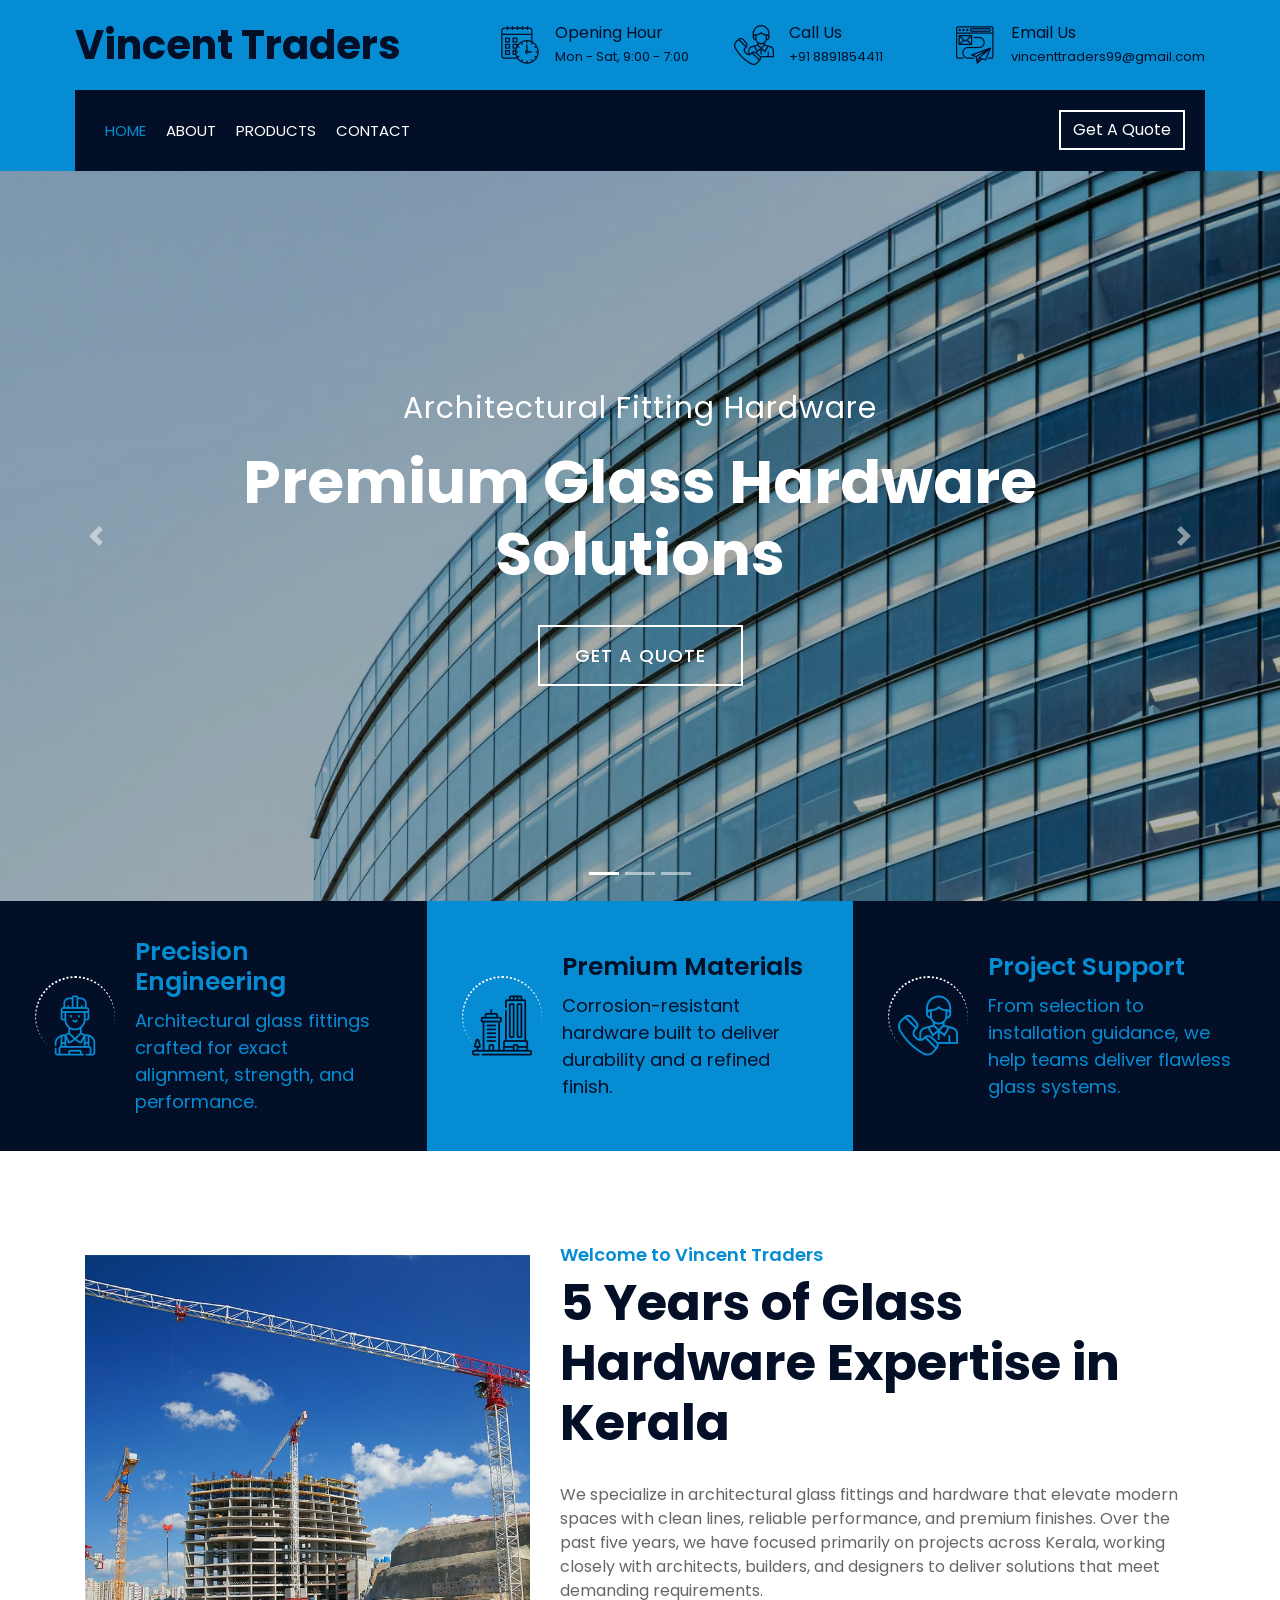
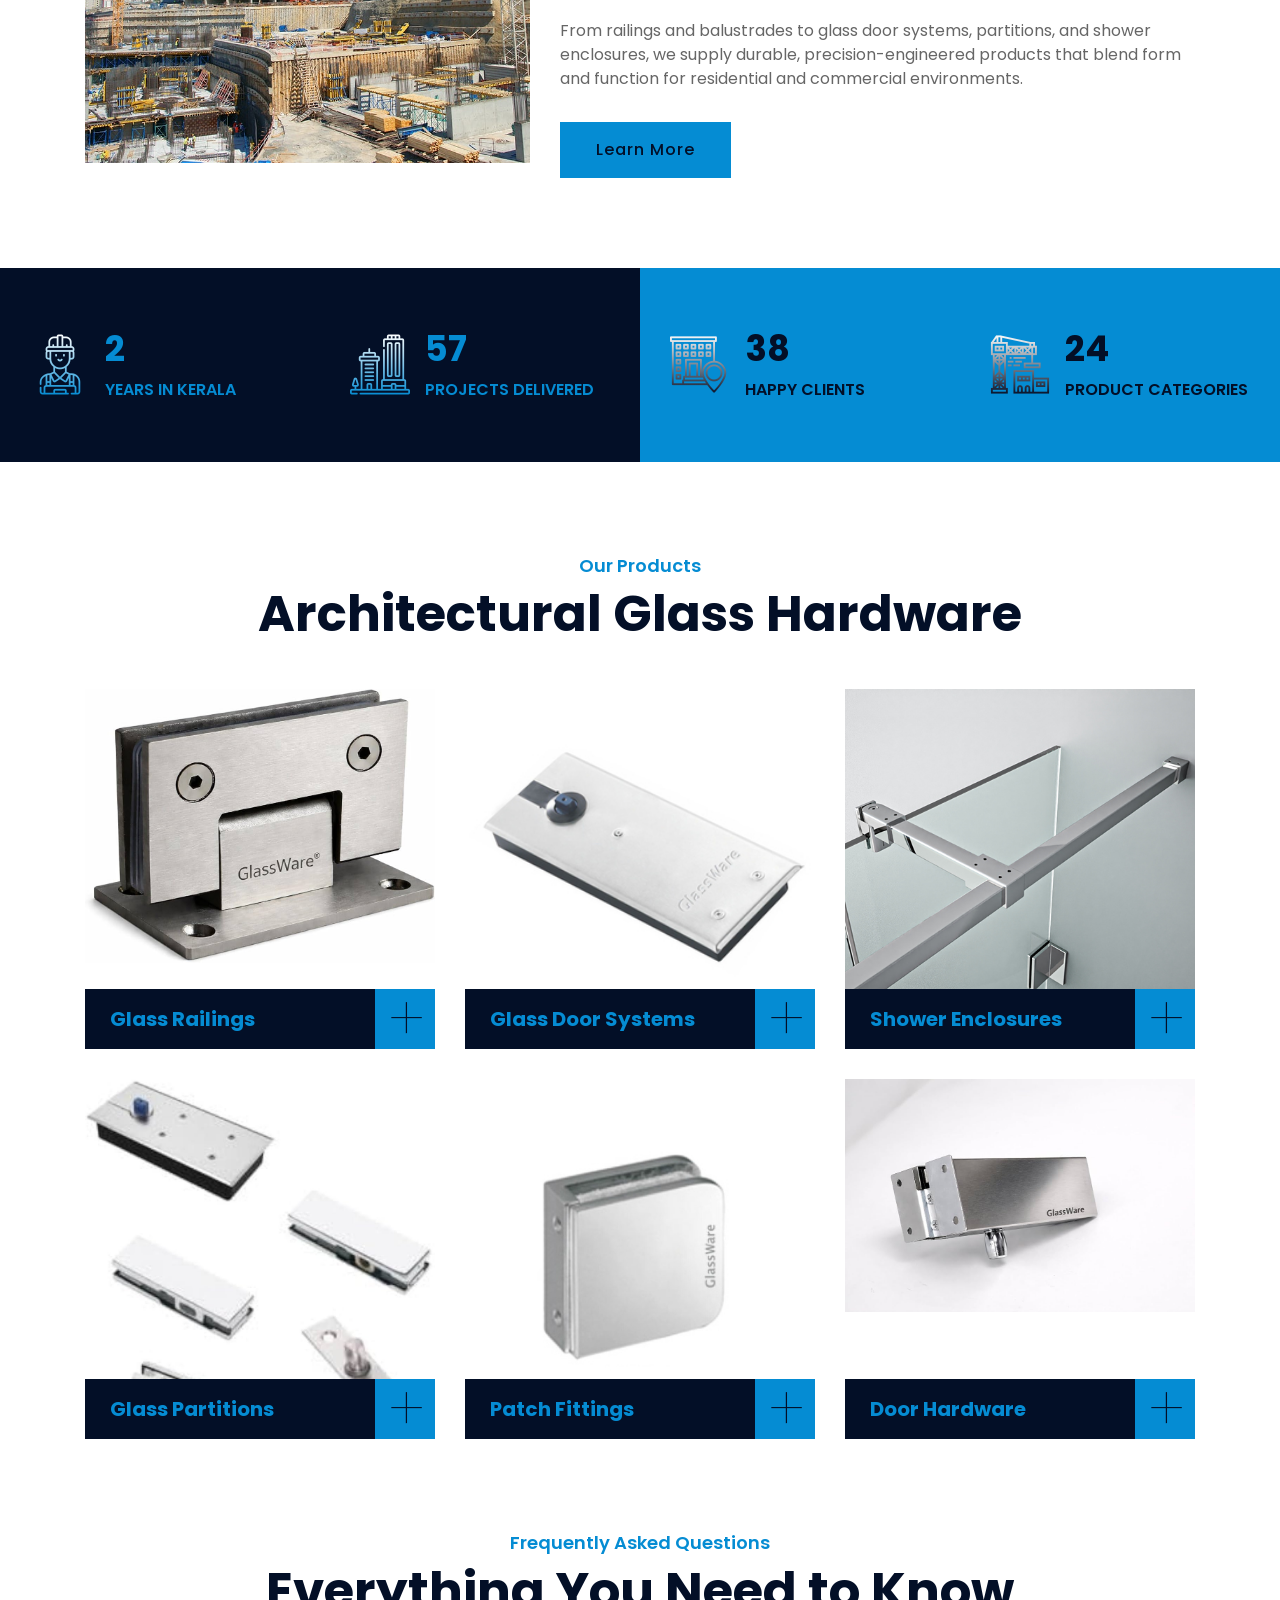
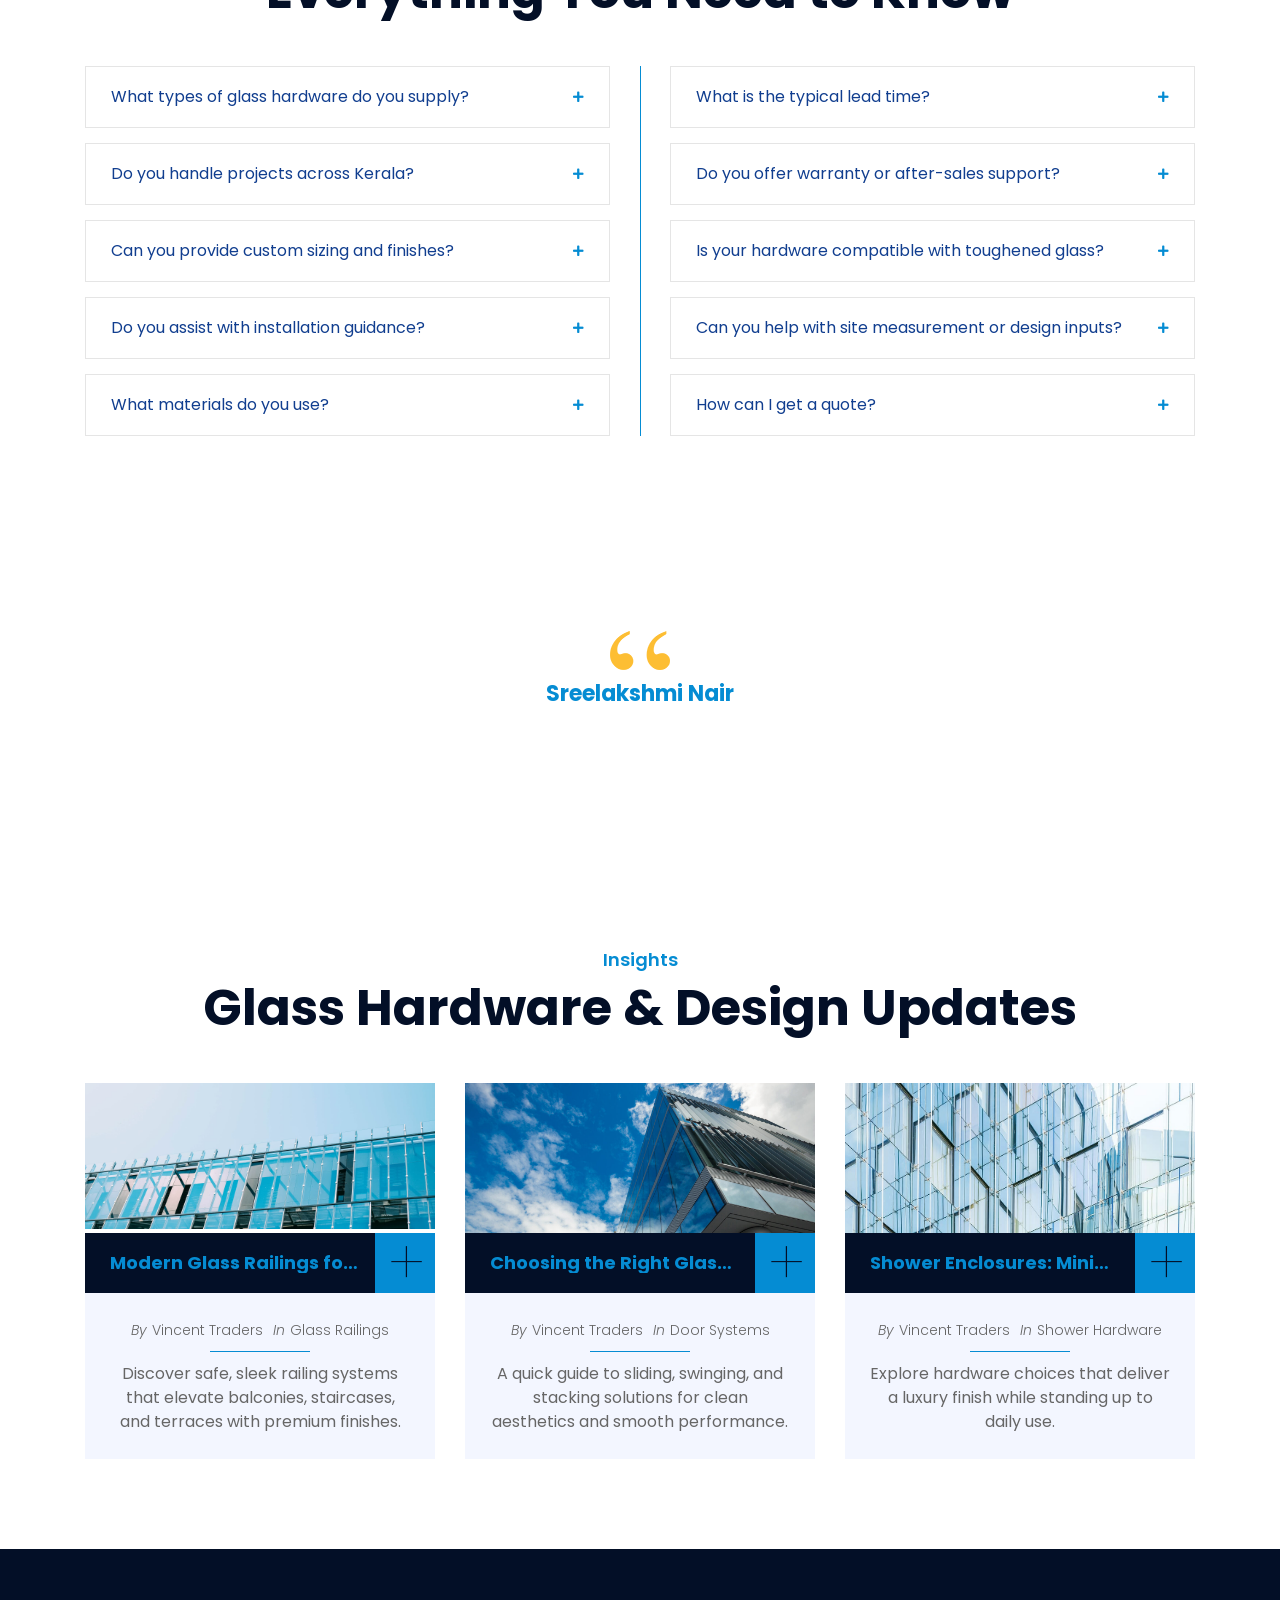
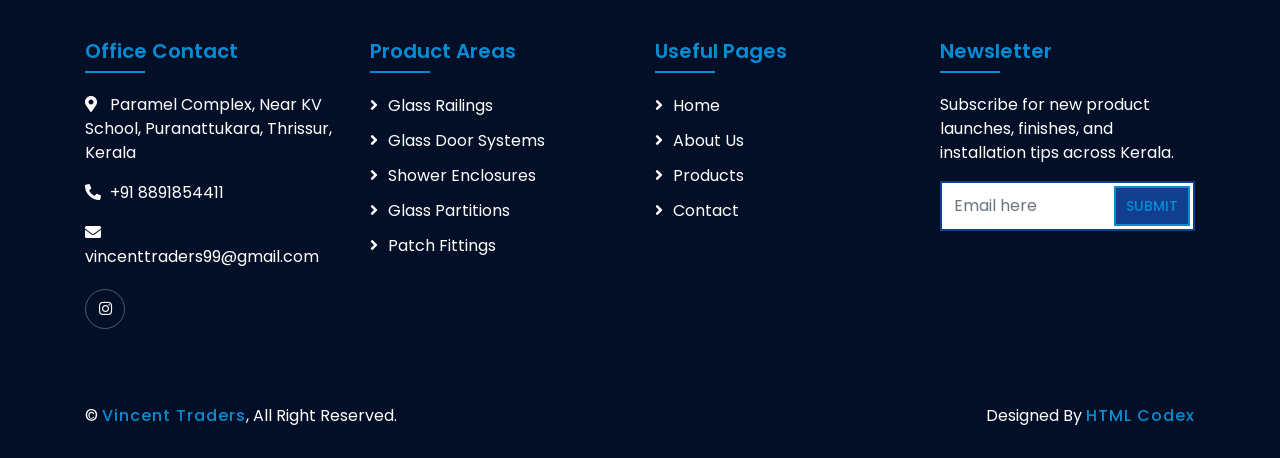
==== index.html @ ea5f28b8 "first commit" ====
<!DOCTYPE html>
<html lang="en">
    <head>
        <meta charset="utf-8">
        <title>Builderz - Construction Company Website Template</title>
        <meta content="width=device-width, initial-scale=1.0" name="viewport">
        <meta content="Construction Company Website Template" name="keywords">
        <meta content="Construction Company Website Template" name="description">

        <!-- Favicon -->
        <link href="img/favicon.ico" rel="icon">

        <!-- Google Font -->
        <link href="https://fonts.googleapis.com/css2?family=Poppins:wght@100;200;300;400;500;600;700;800;900&display=swap" rel="stylesheet">

        <!-- CSS Libraries -->
        <link href="https://stackpath.bootstrapcdn.com/bootstrap/4.4.1/css/bootstrap.min.css" rel="stylesheet">
        <link href="https://cdnjs.cloudflare.com/ajax/libs/font-awesome/5.10.0/css/all.min.css" rel="stylesheet">
        <link href="lib/flaticon/font/flaticon.css" rel="stylesheet"> 
        <link href="lib/animate/animate.min.css" rel="stylesheet">
        <link href="lib/owlcarousel/assets/owl.carousel.min.css" rel="stylesheet">
        <link href="lib/lightbox/css/lightbox.min.css" rel="stylesheet">
        <link href="lib/slick/slick.css" rel="stylesheet">
        <link href="lib/slick/slick-theme.css" rel="stylesheet">

        <!-- Template Stylesheet -->
        <link href="css/style.css" rel="stylesheet">
    </head>

    <body>
        <div class="wrapper">
            <div id="site-header"></div>

            <!-- Carousel Start -->
            <div id="carousel" class="carousel slide" data-ride="carousel">
                <ol class="carousel-indicators">
                    <li data-target="#carousel" data-slide-to="0" class="active"></li>
                    <li data-target="#carousel" data-slide-to="1"></li>
                    <li data-target="#carousel" data-slide-to="2"></li>
                </ol>
                <div class="carousel-inner">
                    <div class="carousel-item active">
                        <img src="img/carousel-1.jpg" alt="Carousel Image">
                        <div class="carousel-caption">
                            <p class="animated fadeInRight">Architectural Fitting Hardware</p>
                            <h1 class="animated fadeInLeft">Premium Glass Hardware Solutions</h1>
                            <a class="btn animated fadeInUp" href="contact.html">Get A Quote</a>
                        </div>
                    </div>

                    <div class="carousel-item">
                        <img src="img/carousel-2.jpg" alt="Carousel Image">
                        <div class="carousel-caption">
                            <p class="animated fadeInRight">Glass Railings and Balustrades</p>
                            <h1 class="animated fadeInLeft">Safe, Sleek, and Modern Designs</h1>
                            <a class="btn animated fadeInUp" href="contact.html">Get A Quote</a>
                        </div>
                    </div>

                    <div class="carousel-item">
                        <img src="img/carousel-3.jpg" alt="Carousel Image">
                        <div class="carousel-caption">
                            <p class="animated fadeInRight">Doors, Partitions, Enclosures</p>
                            <h1 class="animated fadeInLeft">Built for Precision and Performance</h1>
                            <a class="btn animated fadeInUp" href="contact.html">Get A Quote</a>
                        </div>
                    </div>
                </div>

                <a class="carousel-control-prev" href="#carousel" role="button" data-slide="prev">
                    <span class="carousel-control-prev-icon" aria-hidden="true"></span>
                    <span class="sr-only">Previous</span>
                </a>
                <a class="carousel-control-next" href="#carousel" role="button" data-slide="next">
                    <span class="carousel-control-next-icon" aria-hidden="true"></span>
                    <span class="sr-only">Next</span>
                </a>
            </div>
            <!-- Carousel End -->


            <!-- Feature Start-->
            <div class="feature wow fadeInUp" data-wow-delay="0.1s">
                <div class="container-fluid">
                    <div class="row align-items-center">
                        <div class="col-lg-4 col-md-12">
                            <div class="feature-item">
                                <div class="feature-icon">
                                    <i class="flaticon-worker"></i>
                                </div>
                                <div class="feature-text">
                                    <h3>Precision Engineering</h3>
                                    <p>Architectural glass fittings crafted for exact alignment, strength, and performance.</p>
                                </div>
                            </div>
                        </div>
                        <div class="col-lg-4 col-md-12">
                            <div class="feature-item">
                                <div class="feature-icon">
                                    <i class="flaticon-building"></i>
                                </div>
                                <div class="feature-text">
                                    <h3>Premium Materials</h3>
                                    <p>Corrosion-resistant hardware built to deliver durability and a refined finish.</p>
                                </div>
                            </div>
                        </div>
                        <div class="col-lg-4 col-md-12">
                            <div class="feature-item">
                                <div class="feature-icon">
                                    <i class="flaticon-call"></i>
                                </div>
                                <div class="feature-text">
                                    <h3>Project Support</h3>
                                    <p>From selection to installation guidance, we help teams deliver flawless glass systems.</p>
                                </div>
                            </div>
                        </div>
                    </div>
                </div>
            </div>
            <!-- Feature End-->


            <!-- About Start -->
            <div class="about wow fadeInUp" data-wow-delay="0.1s">
                <div class="container">
                    <div class="row align-items-center">
                        <div class="col-lg-5 col-md-6">
                            <div class="about-img">
                                <img src="img/about.jpg" alt="Image">
                            </div>
                        </div>
                        <div class="col-lg-7 col-md-6">
                            <div class="section-header text-left">
                                <p>Welcome to Vincent Traders</p>
                                <h2>5 Years of Glass Hardware Expertise in Kerala</h2>
                            </div>
                            <div class="about-text">
                                <p>
                                    We specialize in architectural glass fittings and hardware that elevate modern spaces with clean lines,
                                    reliable performance, and premium finishes. Over the past five years, we have focused primarily on
                                    projects across Kerala, working closely with architects, builders, and designers to deliver solutions
                                    that meet demanding requirements.
                                </p>
                                <p>
                                    From railings and balustrades to glass door systems, partitions, and shower enclosures, we supply
                                    durable, precision-engineered products that blend form and function for residential and commercial
                                    environments.
                                </p>
                                <a class="btn" href="about.html">Learn More</a>
                            </div>
                        </div>
                    </div>
                </div>
            </div>
            <!-- About End -->


            <!-- Fact Start -->
            <div class="fact">
                <div class="container-fluid">
                    <div class="row counters">
                        <div class="col-md-6 fact-left wow slideInLeft">
                            <div class="row">
                                <div class="col-6">
                                    <div class="fact-icon">
                                        <i class="flaticon-worker"></i>
                                    </div>
                                    <div class="fact-text">
                                        <h2 data-toggle="counter-up">5</h2>
                                        <p>Years in Kerala</p>
                                    </div>
                                </div>
                                <div class="col-6">
                                    <div class="fact-icon">
                                        <i class="flaticon-building"></i>
                                    </div>
                                    <div class="fact-text">
                                        <h2 data-toggle="counter-up">120</h2>
                                        <p>Projects Delivered</p>
                                    </div>
                                </div>
                            </div>
                        </div>
                        <div class="col-md-6 fact-right wow slideInRight">
                            <div class="row">
                                <div class="col-6">
                                    <div class="fact-icon">
                                        <i class="flaticon-address"></i>
                                    </div>
                                    <div class="fact-text">
                                        <h2 data-toggle="counter-up">80</h2>
                                        <p>Happy Clients</p>
                                    </div>
                                </div>
                                <div class="col-6">
                                    <div class="fact-icon">
                                        <i class="flaticon-crane"></i>
                                    </div>
                                    <div class="fact-text">
                                        <h2 data-toggle="counter-up">50</h2>
                                        <p>Product Categories</p>
                                    </div>
                                </div>
                            </div>
                        </div>
                    </div>
                </div>
            </div>
            <!-- Fact End -->


            <!-- Products Start -->
            <div class="service">
                <div class="container">
                    <div class="section-header text-center">
                        <p>Our Products</p>
                        <h2>Architectural Glass Hardware</h2>
                    </div>
                    <div class="row">
                        <div class="col-lg-4 col-md-6 wow fadeInUp" data-wow-delay="0.1s">
                            <div class="service-item">
                                <div class="service-img">
                                    <img src="img/service-1.jpg" alt="Glass railings and balustrades">
                                    <div class="service-overlay">
                                        <p>
                                            Safe and elegant railing systems for balconies, staircases, and terraces with premium finishes.
                                        </p>
                                    </div>
                                </div>
                                <div class="service-text">
                                    <h3>Glass Railings</h3>
                                    <a class="btn" href="img/service-1.jpg" data-lightbox="service">+</a>
                                </div>
                            </div>
                        </div>
                        <div class="col-lg-4 col-md-6 wow fadeInUp" data-wow-delay="0.2s">
                            <div class="service-item">
                                <div class="service-img">
                                    <img src="img/service-2.jpg" alt="Glass door systems">
                                    <div class="service-overlay">
                                        <p>
                                            Sliding, swinging, and stacking systems designed for smooth operation and clean aesthetics.
                                        </p>
                                    </div>
                                </div>
                                <div class="service-text">
                                    <h3>Glass Door Systems</h3>
                                    <a class="btn" href="img/service-2.jpg" data-lightbox="service">+</a>
                                </div>
                            </div>
                        </div>
                        <div class="col-lg-4 col-md-6 wow fadeInUp" data-wow-delay="0.3s">
                            <div class="service-item">
                                <div class="service-img">
                                    <img src="img/service-3.jpg" alt="Shower enclosures">
                                    <div class="service-overlay">
                                        <p>
                                            Minimalist shower solutions with durable hardware and precise fittings.
                                        </p>
                                    </div>
                                </div>
                                <div class="service-text">
                                    <h3>Shower Enclosures</h3>
                                    <a class="btn" href="img/service-3.jpg" data-lightbox="service">+</a>
                                </div>
                            </div>
                        </div>
                        <div class="col-lg-4 col-md-6 wow fadeInUp" data-wow-delay="0.4s">
                            <div class="service-item">
                                <div class="service-img">
                                    <img src="img/service-4.jpg" alt="Glass partitions">
                                    <div class="service-overlay">
                                        <p>
                                            Flexible partition systems that create bright, open spaces while defining zones.
                                        </p>
                                    </div>
                                </div>
                                <div class="service-text">
                                    <h3>Glass Partitions</h3>
                                    <a class="btn" href="img/service-4.jpg" data-lightbox="service">+</a>
                                </div>
                            </div>
                        </div>
                        <div class="col-lg-4 col-md-6 wow fadeInUp" data-wow-delay="0.5s">
                            <div class="service-item">
                                <div class="service-img">
                                    <img src="img/service-5.jpg" alt="Patch fittings and connectors">
                                    <div class="service-overlay">
                                        <p>
                                            Precision patch fittings, clamps, and connectors for secure glass-to-glass joints.
                                        </p>
                                    </div>
                                </div>
                                <div class="service-text">
                                    <h3>Patch Fittings</h3>
                                    <a class="btn" href="img/service-5.jpg" data-lightbox="service">+</a>
                                </div>
                            </div>
                        </div>
                        <div class="col-lg-4 col-md-6 wow fadeInUp" data-wow-delay="0.6s">
                            <div class="service-item">
                                <div class="service-img">
                                    <img src="img/service-6.jpg" alt="Floor springs and door hardware">
                                    <div class="service-overlay">
                                        <p>
                                            Reliable floor springs, handles, and accessories built for high-traffic use.
                                        </p>
                                    </div>
                                </div>
                                <div class="service-text">
                                    <h3>Door Hardware</h3>
                                    <a class="btn" href="img/service-6.jpg" data-lightbox="service">+</a>
                                </div>
                            </div>
                        </div>
                    </div>
                </div>
            </div>
            <!-- Products End -->



            
            <div class="modal fade" id="videoModal" tabindex="-1" role="dialog" aria-labelledby="exampleModalLabel" aria-hidden="true">
                <div class="modal-dialog" role="document">
                    <div class="modal-content">
                        <div class="modal-body">
                            <button type="button" class="close" data-dismiss="modal" aria-label="Close">
                                <span aria-hidden="true">&times;</span>
                            </button>        
                            <!-- 16:9 aspect ratio -->
                            <div class="embed-responsive embed-responsive-16by9">
                                <iframe class="embed-responsive-item" src="" id="video"  allowscriptaccess="always" allow="autoplay"></iframe>
                            </div>
                        </div>
                    </div>
                </div>
            </div>
            <!-- Video End -->

            

            <!-- FAQs Start -->
            <div class="faqs">
                <div class="container">
                    <div class="section-header text-center">
                        <p>Frequently Asked Questions</p>
                        <h2>Everything You Need to Know</h2>
                    </div>
                    <div class="row">
                        <div class="col-md-6">
                            <div id="accordion-1">
                                <div class="card wow fadeInLeft" data-wow-delay="0.1s">
                                    <div class="card-header">
                                        <a class="card-link collapsed" data-toggle="collapse" href="#collapseOne">
                                            What types of glass hardware do you supply?
                                        </a>
                                    </div>
                                    <div id="collapseOne" class="collapse" data-parent="#accordion-1">
                                        <div class="card-body">
                                            We supply railings, balustrades, glass door systems, shower enclosures, partitions, patch fittings,
                                            clamps, handles, floor springs, and related accessories for architectural glass.
                                        </div>
                                    </div>
                                </div>
                                <div class="card wow fadeInLeft" data-wow-delay="0.2s">
                                    <div class="card-header">
                                        <a class="card-link collapsed" data-toggle="collapse" href="#collapseTwo">
                                            Do you handle projects across Kerala?
                                        </a>
                                    </div>
                                    <div id="collapseTwo" class="collapse" data-parent="#accordion-1">
                                        <div class="card-body">
                                            Yes. We primarily serve clients across Kerala and support both residential and commercial projects.
                                        </div>
                                    </div>
                                </div>
                                <div class="card wow fadeInLeft" data-wow-delay="0.3s">
                                    <div class="card-header">
                                        <a class="card-link collapsed" data-toggle="collapse" href="#collapseThree">
                                            Can you provide custom sizing and finishes?
                                        </a>
                                    </div>
                                    <div id="collapseThree" class="collapse" data-parent="#accordion-1">
                                        <div class="card-body">
                                            Yes. We offer customized sizes, finishes, and configurations to match project requirements.
                                        </div>
                                    </div>
                                </div>
                                <div class="card wow fadeInLeft" data-wow-delay="0.4s">
                                    <div class="card-header">
                                        <a class="card-link collapsed" data-toggle="collapse" href="#collapseFour">
                                            Do you assist with installation guidance?
                                        </a>
                                    </div>
                                    <div id="collapseFour" class="collapse" data-parent="#accordion-1">
                                        <div class="card-body">
                                            We provide technical guidance, product selection support, and installation recommendations.
                                        </div>
                                    </div>
                                </div>
                                <div class="card wow fadeInLeft" data-wow-delay="0.5s">
                                    <div class="card-header">
                                        <a class="card-link collapsed" data-toggle="collapse" href="#collapseFive">
                                            What materials do you use?
                                        </a>
                                    </div>
                                    <div id="collapseFive" class="collapse" data-parent="#accordion-1">
                                        <div class="card-body">
                                            We use premium, corrosion-resistant materials with quality finishes suitable for long-term use.
                                        </div>
                                    </div>
                                </div>
                            </div>
                        </div>
                        <div class="col-md-6">
                            <div id="accordion-2">
                                <div class="card wow fadeInRight" data-wow-delay="0.1s">
                                    <div class="card-header">
                                        <a class="card-link collapsed" data-toggle="collapse" href="#collapseSix">
                                            What is the typical lead time?
                                        </a>
                                    </div>
                                    <div id="collapseSix" class="collapse" data-parent="#accordion-2">
                                        <div class="card-body">
                                            Lead time depends on product type and customization. Contact us with your requirements for an accurate timeline.
                                        </div>
                                    </div>
                                </div>
                                <div class="card wow fadeInRight" data-wow-delay="0.2s">
                                    <div class="card-header">
                                        <a class="card-link collapsed" data-toggle="collapse" href="#collapseSeven">
                                            Do you offer warranty or after-sales support?
                                        </a>
                                    </div>
                                    <div id="collapseSeven" class="collapse" data-parent="#accordion-2">
                                        <div class="card-body">
                                            Yes. We provide product support and guidance for maintenance to ensure long-term performance.
                                        </div>
                                    </div>
                                </div>
                                <div class="card wow fadeInRight" data-wow-delay="0.3s">
                                    <div class="card-header">
                                        <a class="card-link collapsed" data-toggle="collapse" href="#collapseEight">
                                            Is your hardware compatible with toughened glass?
                                        </a>
                                    </div>
                                    <div id="collapseEight" class="collapse" data-parent="#accordion-2">
                                        <div class="card-body">
                                            Yes. Our fittings are designed for use with toughened glass and common architectural specifications.
                                        </div>
                                    </div>
                                </div>
                                <div class="card wow fadeInRight" data-wow-delay="0.4s">
                                    <div class="card-header">
                                        <a class="card-link collapsed" data-toggle="collapse" href="#collapseNine">
                                            Can you help with site measurement or design inputs?
                                        </a>
                                    </div>
                                    <div id="collapseNine" class="collapse" data-parent="#accordion-2">
                                        <div class="card-body">
                                            We can review site requirements and provide recommendations to ensure the right hardware selection.
                                        </div>
                                    </div>
                                </div>
                                <div class="card wow fadeInRight" data-wow-delay="0.5s">
                                    <div class="card-header">
                                        <a class="card-link collapsed" data-toggle="collapse" href="#collapseTen">
                                            How can I get a quote?
                                        </a>
                                    </div>
                                    <div id="collapseTen" class="collapse" data-parent="#accordion-2">
                                        <div class="card-body">
                                            Share your project details or drawings with us, and we will provide a tailored quotation.
                                        </div>
                                    </div>
                                </div>
                            </div>
                        </div>
                    </div>
                </div>
            </div>
            <!-- FAQs End -->


            <!-- Testimonial Start -->
            <div class="testimonial wow fadeIn" data-wow-delay="0.1s">
                <div class="container">
                    <div class="row">
                        <div class="col-12">
                            <div class="testimonial-slider-nav">

                            </div>
                        </div>
                    </div>
                    <div class="row">
                        <div class="col-12">
                            <div class="testimonial-slider">
                                <div class="slider-item">
                                    <h3>Anil Kumar</h3>
                                    <h4>Home Owner</h4>
                                    <p>Clean finish on our balcony railing, and the installation guidance was very helpful.</p>
                                </div>
                                <div class="slider-item">
                                    <h3>Sreelakshmi Nair</h3>
                                    <h4>Architect</h4>
                                    <p>Hardware quality feels premium and the tolerances were accurate on site.</p>
                                </div>
                                <div class="slider-item">
                                    <h3>Vishnu Menon</h3>
                                    <h4>Builder</h4>
                                    <p>Timely delivery and fitting support kept the project on schedule.</p>
                                </div>
                                <div class="slider-item">
                                    <h3>Aparna Raj</h3>
                                    <h4>Interior Designer</h4>
                                    <p>Minimal door fittings matched our design without compromising strength.</p>
                                </div>
                                <div class="slider-item">
                                    <h3>Arun Mathew</h3>
                                    <h4>Project Manager</h4>
                                    <p>Clear communication and reliable accessories for our glass partitions.</p>
                                </div>
                                <div class="slider-item">
                                    <h3>Fathima Shirin</h3>
                                    <h4>Boutique Owner</h4>
                                    <p>The sliding door system runs smooth and looks elegant.</p>
                                </div>
                                <div class="slider-item">
                                    <h3>Ramesh Krishnan</h3>
                                    <h4>Facility Manager</h4>
                                    <p>Floor springs and handles are sturdy for high-traffic use.</p>
                                </div>
                                <div class="slider-item">
                                    <h3>Nithin Varghese</h3>
                                    <h4>Contractor</h4>
                                    <p>Good after-sales response for minor adjustments.</p>
                                </div>
                            </div>
                        </div>
                    </div>
                </div>
            </div>
            <!-- Testimonial End -->


            <!-- Blog Start -->
            <div class="blog">
                <div class="container">
                    <div class="section-header text-center">
                        <p>Insights</p>
                        <h2>Glass Hardware & Design Updates</h2>
                    </div>
                    <div class="row">
                        <div class="col-lg-4 col-md-6 wow fadeInUp" data-wow-delay="0.2s">
                            <div class="blog-item">
                                <div class="blog-img">
                                    <img src="img/blog-1.jpg" alt="Glass railing design ideas">
                                </div>
                                <div class="blog-title">
                                    <h3>Modern Glass Railings for Homes and Hotels</h3>
                                    <a class="btn" href="blog.html">+</a>
                                </div>
                                <div class="blog-meta">
                                    <p>By<a href="#">Vincent Traders</a></p>
                                    <p>In<a href="#">Glass Railings</a></p>
                                </div>
                                <div class="blog-text">
                                    <p>
                                        Discover safe, sleek railing systems that elevate balconies, staircases, and terraces with premium finishes.
                                    </p>
                                </div>
                            </div>
                        </div>
                        <div class="col-lg-4 col-md-6 wow fadeInUp">
                            <div class="blog-item">
                                <div class="blog-img">
                                    <img src="img/blog-2.jpg" alt="Glass door systems">
                                </div>
                                <div class="blog-title">
                                    <h3>Choosing the Right Glass Door System</h3>
                                    <a class="btn" href="blog.html">+</a>
                                </div>
                                <div class="blog-meta">
                                    <p>By<a href="#">Vincent Traders</a></p>
                                    <p>In<a href="#">Door Systems</a></p>
                                </div>
                                <div class="blog-text">
                                    <p>
                                        A quick guide to sliding, swinging, and stacking solutions for clean aesthetics and smooth performance.
                                    </p>
                                </div>
                            </div>
                        </div>
                        <div class="col-lg-4 col-md-6 wow fadeInUp" data-wow-delay="0.2s">
                            <div class="blog-item">
                                <div class="blog-img">
                                    <img src="img/blog-3.jpg" alt="Shower enclosure hardware">
                                </div>
                                <div class="blog-title">
                                    <h3>Shower Enclosures: Minimal, Durable, Precise</h3>
                                    <a class="btn" href="blog.html">+</a>
                                </div>
                                <div class="blog-meta">
                                    <p>By<a href="#">Vincent Traders</a></p>
                                    <p>In<a href="#">Shower Hardware</a></p>
                                </div>
                                <div class="blog-text">
                                    <p>
                                        Explore hardware choices that deliver a luxury finish while standing up to daily use.
                                    </p>
                                </div>
                            </div>
                        </div>
                    </div>
                </div>
            </div>
            <!-- Blog End -->
            <div id="site-footer"></div>
        </div>

        <!-- JavaScript Libraries -->
        <script src="https://code.jquery.com/jquery-3.4.1.min.js"></script>
        <script src="https://stackpath.bootstrapcdn.com/bootstrap/4.4.1/js/bootstrap.bundle.min.js"></script>
        <script src="lib/easing/easing.min.js"></script>
        <script src="lib/wow/wow.min.js"></script>
        <script src="lib/owlcarousel/owl.carousel.min.js"></script>
        <script src="lib/isotope/isotope.pkgd.min.js"></script>
        <script src="lib/lightbox/js/lightbox.min.js"></script>
        <script src="lib/waypoints/waypoints.min.js"></script>
        <script src="lib/counterup/counterup.min.js"></script>
        <script src="lib/slick/slick.min.js"></script>

        <!-- Template Javascript -->
        <script src="js/includes.js"></script>
        <script src="js/main.js"></script>
    </body>
</html>
---- lib/flaticon/font/flaticon.css ----
/*
  	Flaticon icon font: Flaticon
  	Creation date: 23/08/2020 07:24
  	*/

@font-face {
  font-family: "Flaticon";
  src: url("./Flaticon.eot");
  src: url("./Flaticon.eot?#iefix") format("embedded-opentype"),
       url("./Flaticon.woff2") format("woff2"),
       url("./Flaticon.woff") format("woff"),
       url("./Flaticon.ttf") format("truetype"),
       url("./Flaticon.svg#Flaticon") format("svg");
  font-weight: normal;
  font-style: normal;
}

@media screen and (-webkit-min-device-pixel-ratio:0) {
  @font-face {
    font-family: "Flaticon";
    src: url("./Flaticon.svg#Flaticon") format("svg");
  }
}

[class^="flaticon-"]:before, [class*=" flaticon-"]:before,
[class^="flaticon-"]:after, [class*=" flaticon-"]:after {   
  font-family: Flaticon;
        font-size: 20px;
font-style: normal;
margin-left: 20px;
}

.flaticon-concrete:before { content: "\f100"; }
.flaticon-worker:before { content: "\f101"; }
.flaticon-measure:before { content: "\f102"; }
.flaticon-building:before { content: "\f103"; }
.flaticon-brush:before { content: "\f104"; }
.flaticon-crane:before { content: "\f105"; }
.flaticon-call:before { content: "\f106"; }
.flaticon-calendar:before { content: "\f107"; }
.flaticon-send-mail:before { content: "\f108"; }
.flaticon-address:before { content: "\f109"; }
---- css/style.css ----
/*******************************/
/********* General CSS *********/
/*******************************/
body {
    color: #666666;
    background: #dddddd;
    font-family: 'Poppins', sans-serif;
    font-weight: 400;
}

h1,
h2, 
h3, 
h4,
h5, 
h6 {
    color: #030f27;
}

a {
    color: #666666;
    transition: .3s;
}

a:hover,
a:active,
a:focus {
    color: #058cd3;
    outline: none;
    text-decoration: none;
}

.btn:focus {
    box-shadow: none;
}

.wrapper {
    position: relative;
    width: 100%;
    max-width: 1366px;
    margin: 0 auto;
    background: #ffffff;
}

.back-to-top {
    position: fixed;
    display: none;
    background: #058cd3;
    color: #113e8f;
    width: 44px;
    height: 44px;
    text-align: center;
    line-height: 1;
    font-size: 22px;
    right: 15px;
    bottom: 15px;
    transition: background 0.5s;
    z-index: 9;
}

.back-to-top:hover {
    color: #058cd3;
    background: #113e8f;
}

.back-to-top i {
    padding-top: 10px;
}

.btn {
    transition: .3s;
}


/**********************************/
/********** Top Bar CSS ***********/
/**********************************/
.top-bar {
    position: relative;
    height: 90px;
    background: #058cd3;
}

.top-bar .logo {
    padding: 15px 0;
    text-align: left;
    overflow: hidden;
}

.top-bar .logo h1 {
    margin: 0;
    color: #030f27;
    font-size: 40px;
    line-height: 60px;
    font-weight: 700;
}

.top-bar .logo img {
    max-width: 100%;
    max-height: 60px;
}

.top-bar .top-bar-item {
    display: flex;
    align-items: center;
    justify-content: flex-end;
}

.top-bar .top-bar-icon {
    width: 40px;
    display: flex;
    align-items: center;
    justify-content: center;
}

.top-bar .top-bar-icon [class^="flaticon-"]::before {
    margin: 0;
    color: #030f27;
    font-size: 40px;
}

.top-bar .top-bar-text {
    padding-left: 15px;
}

.top-bar .top-bar-text h3 {
    margin: 0 0 5px 0;
    color: #030f27;
    font-size: 16px;
    font-weight: 400;
}

.top-bar .top-bar-text p {
    margin: 0;
    color: #030f27;
    font-size: 13px;
    font-weight: 400;
}

@media (min-width: 992px) {
    .top-bar {
        padding: 0 60px;
    }
}

@media (max-width: 991.98px) {
    .top-bar .logo {
        text-align: center;
    }
}


/**********************************/
/*********** Nav Bar CSS **********/
/**********************************/
.nav-bar {
    position: relative;
    background: #058cd3;
    transition: .3s;
}

.nav-bar .container-fluid {
    padding: 0;
}

.nav-bar.nav-sticky {
    position: fixed;
    top: 0;
    width: 100%;
    max-width: 1366px;
    box-shadow: 0 2px 5px rgba(0, 0, 0, .3);
    z-index: 999;
}

.nav-bar .navbar {
    height: 100%;
    background: #030f27 !important;
}

.navbar-dark .navbar-nav .nav-link,
.navbar-dark .navbar-nav .nav-link:focus,
.navbar-dark .navbar-nav .nav-link:hover,
.navbar-dark .navbar-nav .nav-link.active {
    padding: 10px 10px 8px 10px;
    color: #ffffff;
}

.navbar-dark .navbar-nav .nav-link:hover,
.navbar-dark .navbar-nav .nav-link.active {
    color: #058cd3;
    transition: none;
}

.nav-bar .dropdown-menu {
    margin-top: 0;
    border: 0;
    border-radius: 0;
    background: #f8f9fa;
}

.nav-bar .btn {
    color: #ffffff;
    border: 2px solid #ffffff;
    border-radius: 0;
}

.nav-bar .btn:hover {
    color: #030f27;
    background: #058cd3;
    border-color: #058cd3;
}

@media (min-width: 992px) {
    .nav-bar {
        padding: 0 75px;
    }
    
    .nav-bar.nav-sticky {
        padding: 0;
    }
    
    .nav-bar .navbar {
        padding: 20px;
    }
    
    .nav-bar .navbar-brand {
        display: none;
    }
    
    .nav-bar a.nav-link {
        padding: 8px 15px;
        font-size: 15px;
        text-transform: uppercase;
    }
}

@media (max-width: 991.98px) {
    .nav-bar .navbar {
        padding: 15px;
    }
    
    .nav-bar a.nav-link {
        padding: 5px;
    }
    
    .nav-bar .dropdown-menu {
        box-shadow: none;
    }
    
    .nav-bar .btn {
        display: none;
    }
}


/*******************************/
/******** Carousel CSS *********/
/*******************************/
.carousel {
    position: relative;
    width: 100%;
    height: calc(100vh - 170px);
    min-height: 400px;
    margin: 0 auto;
    text-align: center;
    overflow: hidden;
}

.carousel .carousel-inner,
.carousel .carousel-item {
    position: relative;
    width: 100%;
    height: 100%;
}

.carousel .carousel-item img {
    width: 100%;
    height: 100%;
    object-fit: cover;
}

.carousel .carousel-item::after {
    position: absolute;
    content: "";
    width: 100%;
    height: 100%;
    top: 0;
    left: 0;
    background: rgba(0, 0, 0, .3);
    z-index: 1;
}

.carousel .carousel-caption {
    position: absolute;
    top: 0;
    bottom: 0;
    display: flex;
    align-items: center;
    justify-content: center;
    flex-direction: column;
    height: calc(100vh - 170px);
    min-height: 400px;
}

.carousel .carousel-caption p {
    color: #ffffff;
    font-size: 30px;
    margin-bottom: 15px;
    letter-spacing: 1px;
}

.carousel .carousel-caption h1 {
    color: #ffffff;
    font-size: 60px;
    font-weight: 700;
    margin-bottom: 35px;
}

.carousel .carousel-caption .btn {
    padding: 15px 35px;
    font-size: 18px;
    font-weight: 500;
    letter-spacing: 1px;
    text-transform: uppercase;
    color: #ffffff;
    background: transparent;
    border: 2px solid #ffffff;
    border-radius: 0;
    transition: .3s;
}

.carousel .carousel-caption .btn:hover {
    color: #030f27;
    background: #058cd3;
    border-color: #058cd3;
}

@media (max-width: 767.98px) {
    .carousel .carousel-caption h1 {
        font-size: 40px;
        font-weight: 700;
    }
    
    .carousel .carousel-caption p {
        font-size: 20px;
    }
    
    .carousel .carousel-caption .btn {
        padding: 12px 30px;
        font-size: 18px;
        font-weight: 500;
        letter-spacing: 0;
    }
}

@media (max-width: 575.98px) {
    .carousel .carousel-caption h1 {
        font-size: 30px;
        font-weight: 500;
    }
    
    .carousel .carousel-caption p {
        font-size: 16px;
    }
    
    .carousel .carousel-caption .btn {
        padding: 10px 25px;
        font-size: 16px;
        font-weight: 400;
        letter-spacing: 0;
    }
}

.carousel .animated {
    -webkit-animation-duration: 1.5s;
    animation-duration: 1.5s;
}


/*******************************/
/******* Page Header CSS *******/
/*******************************/
.page-header {
    position: relative;
    margin-bottom: 45px;
    padding: 90px 0;
    text-align: center;
    background: #058cd3;
}

.page-header h2 {
    position: relative;
    color: #030f27;
    font-size: 60px;
    font-weight: 700;
    margin-bottom: 20px;
    padding-bottom: 5px;
}

.page-header h2::after {
    position: absolute;
    content: "";
    width: 100px;
    height: 2px;
    left: calc(50% - 50px);
    bottom: 0;
    background: #030f27;
}

.page-header a {
    position: relative;
    padding: 0 12px;
    font-size: 22px;
    color: #030f27;
}

.page-header a:hover {
    color: #ffffff;
}

.page-header a::after {
    position: absolute;
    content: "/";
    width: 8px;
    height: 8px;
    top: -2px;
    right: -7px;
    text-align: center;
    color: #113e8f;
}

.page-header a:last-child::after {
    display: none;
}

@media (max-width: 991.98px) {
    .page-header {
        padding: 60px 0;
    }
    
    .page-header h2 {
        font-size: 45px;
    }
    
    .page-header a {
        font-size: 20px;
    }
}

@media (max-width: 767.98px) {
    .page-header {
        padding: 45px 0;
    }
    
    .page-header h2 {
        font-size: 35px;
    }
    
    .page-header a {
        font-size: 18px;
    }
}


/*******************************/
/******* Section Header ********/
/*******************************/
.section-header {
    position: relative;
    width: 100%;
    margin-bottom: 45px;
}

.section-header p {
    color: #058cd3;
    font-size: 18px;
    font-weight: 600;
    margin-bottom: 5px;
}

.section-header h2 {
    margin: 0;
    position: relative;
    font-size: 50px;
    font-weight: 700;
}

@media (max-width: 767.98px) {
    .section-header h2 {
        font-size: 30px;
    }
}


/*******************************/
/********* Feature CSS *********/
/*******************************/
.feature {
    position: relative;
    margin-bottom: 45px;
}

.feature .col-md-12 {
    background: #030f27;
}
    
.feature .col-md-12:nth-child(2n) {
    color: #030f27;
    background: #058cd3;
}

.feature .feature-item {
    min-height: 250px;
    padding: 30px;
    display: flex;
    align-items: center;
    justify-content: flex-start;
}

.feature .feature-icon {
    position: relative;
    width: 60px;
    display: flex;
    align-items: center;
    justify-content: center;
}

.feature .feature-icon::before {
    position: absolute;
    content: "";
    width: 80px;
    height: 80px;
    top: -20px;
    left: -10px;
    border: 2px dotted #ffffff;
    border-radius: 60px;
    z-index: 1;
}

.feature .feature-icon::after {
    position: absolute;
    content: "";
    width: 79px;
    height: 79px;
    top: -18px;
    left: -9px;
    background: #030f27;
    border-radius: 60px;
    z-index: 2;
}

.feature .col-md-12:nth-child(2n) .feature-icon::after {
    background: #058cd3;
}

.feature .feature-icon [class^="flaticon-"]::before {
    position: relative;
    margin: 0;
    color: #058cd3;
    font-size: 60px;
    line-height: 60px;
    z-index: 3;
}

.feature .feature-text {
    padding-left: 30px;
}

.feature .feature-text h3 {
    margin: 0 0 10px 0;
    color: #058cd3;
    font-size: 25px;
    font-weight: 600;
}

.feature .feature-text p {
    margin: 0;
    color: #058cd3;
    font-size: 18px;
    font-weight: 400;
}

.feature .col-md-12:nth-child(2n) [class^="flaticon-"]::before,
.feature .col-md-12:nth-child(2n) h3,
.feature .col-md-12:nth-child(2n) p {
    color: #030f27;
}


/*******************************/
/********** About CSS **********/
/*******************************/
.about {
    position: relative;
    width: 100%;
    padding: 45px 0;
}

.about .section-header {
    margin-bottom: 30px;
}

.about .about-img {
    position: relative;
    height: 100%;
}

.about .about-img img {
    width: 100%;
    height: 100%;
    object-fit: cover;
}

.about .about-text p {
    font-size: 16px;
}

.about .about-text a.btn {
    position: relative;
    margin-top: 15px;
    padding: 15px 35px;
    font-size: 16px;
    font-weight: 500;
    letter-spacing: 1px;
    color: #030f27;
    border-radius: 0;
    background: #058cd3;
    transition: .3s;
}

.about .about-text a.btn:hover {
    color: #058cd3;
    background: #030f27;
}

@media (max-width: 767.98px) {
    .about .about-img {
        margin-bottom: 30px;
        height: auto;
    }
}


/*******************************/
/********** Fact CSS ***********/
/*******************************/
.fact {
    position: relative;
    width: 100%;
    padding: 45px 0;
}

.fact .col-6 {
    display: flex;
    align-items: flex-start;
}

.fact .fact-icon {
    position: relative;
    margin: 7px 15px 0 15px;
    width: 60px;
    display: flex;
    align-items: center;
    justify-content: center;
}

.fact .fact-icon [class^="flaticon-"]::before {
    margin: 0;
    font-size: 60px;
    line-height: 60px;
    background-image: linear-gradient(#ffffff, #058cd3);
    -webkit-background-clip: text;
    -webkit-text-fill-color: transparent;
}

.fact .fact-right .fact-icon [class^="flaticon-"]::before {
    background-image: linear-gradient(#ffffff, #030f27);
}

.fact .fact-left,
.fact .fact-right {
    padding-top: 60px;
    padding-bottom: 60px;
}

.fact .fact-text h2 {
    font-size: 35px;
    font-weight: 700;
}

.fact .fact-text p {
    margin: 0;
    font-size: 16px;
    font-weight: 600;
    text-transform: uppercase;
}

.fact .fact-left {
    color: #058cd3;
    background: #030f27;
}

.fact .fact-right {
    color: #030f27;
    background: #058cd3;
}

.fact .fact-left h2 {
    color: #058cd3;
}


/*******************************/
/********* Service CSS *********/
/*******************************/
.service {
    position: relative;
    width: 100%;
    padding: 45px 0 15px 0;
}

.service .service-item {
    position: relative;
    width: 100%;
    text-align: center;
    margin-bottom: 30px;
}

.service .service-img {
    position: relative;
    overflow: hidden;
    object-fit: cover;
    width: 100%;
    height: 300px;

}

.service .service-img img {
    width: 100%;
}

.service .service-overlay {
    position: absolute;
    width: 100%;
    height: 100%;
    top: 0;
    left: 0;
    padding: 30px;
    display: flex;
    align-items: center;
    justify-content: center;
    background: rgba(3, 15, 39, .7);
    transition: .5s;
    opacity: 0;
}

.service .service-item:hover .service-overlay {
    opacity: 1;
}

.service .service-overlay p {
    margin: 0;
    color: #ffffff;
}

.service .service-text {
    display: flex;
    align-items: center;
    height: 60px;
    background: #030f27;
    overflow: hidden;
    white-space: nowrap;
    text-overflow: ellipsis;
}

.service .service-text h3 {
    margin: 0;
    padding: 0 15px 0 25px;
    width: calc(100% - 60px);
    font-size: 20px;
    font-weight: 700;
    color: #058cd3;
    text-align: left;
    overflow: hidden;
    white-space: nowrap;
    text-overflow: ellipsis;
}

.service .service-item a.btn {
    width: 60px;
    height: 60px;
    padding: 3px 0 0 3px;
    display: flex;
    align-items: center;
    justify-content: center;
    font-size: 60px;
    line-height: 60px;
    font-weight: 100;
    color: #030f27;
    background: #058cd3;
    border-radius: 0;
    transition: .3s;
}

.service .service-item:hover a.btn {
    color: #ffffff;
}


/*******************************/
/********** Video CSS **********/
/*******************************/
.video {
    position: relative;
    margin: 45px 0;
    height: 100%;
    min-height: 500px;
    background: linear-gradient(rgba(3, 15, 39, .9), rgba(3, 15, 39, .9)), url(../img/carousel-1.jpg);
    background-attachment: fixed;
    background-position: center;
    background-repeat: no-repeat;
    background-size: cover;
}

.video .btn-play {
    position: absolute;
    z-index: 1;
    top: 50%;
    left: 50%;
    transform: translateX(-50%) translateY(-50%);
    box-sizing: content-box;
    display: block;
    width: 32px;
    height: 44px;
    border-radius: 50%;
    border: none;
    outline: none;
    padding: 18px 20px 18px 28px;
}

.video .btn-play:before {
    content: "";
    position: absolute;
    z-index: 0;
    left: 50%;
    top: 50%;
    transform: translateX(-50%) translateY(-50%);
    display: block;
    width: 100px;
    height: 100px;
    background: #058cd3;
    border-radius: 50%;
    animation: pulse-border 1500ms ease-out infinite;
}

.video .btn-play:after {
    content: "";
    position: absolute;
    z-index: 1;
    left: 50%;
    top: 50%;
    transform: translateX(-50%) translateY(-50%);
    display: block;
    width: 100px;
    height: 100px;
    background: #058cd3;
    border-radius: 50%;
    transition: all 200ms;
}

.video .btn-play:hover:after {
    background-color: darken(#058cd3, 10%);
}

.video .btn-play img {
    position: relative;
    z-index: 3;
    max-width: 100%;
    width: auto;
    height: auto;
}

.video .btn-play span {
    display: block;
    position: relative;
    z-index: 3;
    width: 0;
    height: 0;
    border-left: 32px solid #030f27;
    border-top: 22px solid transparent;
    border-bottom: 22px solid transparent;
}

@keyframes pulse-border {
  0% {
    transform: translateX(-50%) translateY(-50%) translateZ(0) scale(1);
    opacity: 1;
  }
  100% {
    transform: translateX(-50%) translateY(-50%) translateZ(0) scale(1.5);
    opacity: 0;
  }
}

#videoModal .modal-dialog {
    position: relative;
    max-width: 800px;
    margin: 60px auto 0 auto;
}

#videoModal .modal-body {
    position: relative;
    padding: 0px;
}

#videoModal .close {
    position: absolute;
    width: 30px;
    height: 30px;
    right: 0px;
    top: -30px;
    z-index: 999;
    font-size: 30px;
    font-weight: normal;
    color: #ffffff;
    background: #000000;
    opacity: 1;
}


/*******************************/
/*********** Team CSS **********/
/*******************************/
.team {
    position: relative;
    width: 100%;
    padding: 45px 0 15px 0;
}

.team .team-item {
    position: relative;
    margin-bottom: 30px;
    overflow: hidden;
}

.team .team-img {
    position: relative;
}

.team .team-img img {
    width: 100%;
}

.team .team-text {
    position: relative;
    padding: 25px 15px;
    text-align: center;
    background: #030f27;
    transition: .5s;
}

.team .team-text h2 {
    font-size: 20px;
    font-weight: 600;
    color: #058cd3;
    transition: .5s;
}

.team .team-text p {
    margin: 0;
    color: #ffffff;
}

.team .team-item:hover .team-text {
    background: #058cd3;
}

.team .team-item:hover .team-text h2 {
    color: #030f27;
    letter-spacing: 1px;
}

.team .team-social {
    position: absolute;
    width: 100px;
    top: 0;
    left: -50px;
    display: flex;
    flex-direction: column;
    font-size: 0;
}

.team .team-social a {
    position: relative;
    left: 0;
    width: 50px;
    height: 50px;
    display: flex;
    align-items: center;
    justify-content: center;
    font-size: 18px;
    color: #ffffff;
}

.team .team-item:hover .team-social a:first-child {
    background: #00acee;
    left: 50px;
    transition: .3s 0s;
}

.team .team-item:hover .team-social a:nth-child(2) {
    background: #3b5998;
    left: 50px;
    transition: .3s .1s;
}

.team .team-item:hover .team-social a:nth-child(3) {
    background: #0e76a8;
    left: 50px;
    transition: .3s .2s;
}

.team .team-item:hover .team-social a:nth-child(4) {
    background: #3f729b;
    left: 50px;
    transition: .3s .3s;
}


/*******************************/
/*********** FAQs CSS **********/
/*******************************/
.faqs {
    position: relative;
    width: 100%;
    padding: 45px 0;
}

.faqs .row {
    position: relative;
}

.faqs .row::after {
    position: absolute;
    content: "";
    width: 1px;
    height: 100%;
    top: 0;
    left: calc(50% - .5px);
    background: #058cd3;
}

.faqs #accordion-1 {
    padding-right: 15px;
}

.faqs #accordion-2 {
    padding-left: 15px;
}

@media(max-width: 767.98px) {
    .faqs .row::after {
        display: none;
    }
    
    .faqs #accordion-1,
    .faqs #accordion-2 {
        padding: 0;
    }
    
    .faqs #accordion-2 {
        padding-top: 15px;
    }
}

.faqs .card {
    margin-bottom: 15px;
    border: none;
    border-radius: 0;
}

.faqs .card:last-child {
    margin-bottom: 0;
}

.faqs .card-header {
    padding: 0;
    border: none;
    background: #ffffff;
}

.faqs .card-header a {
    display: block;
    padding: 10px 25px;
    width: 100%;
    color: #113e8f;
    font-size: 16px;
    line-height: 40px;
    border: 1px solid rgba(0, 0, 0, .1);
    transition: .5s;
}

.faqs .card-header [data-toggle="collapse"][aria-expanded="true"] {
    background: #058cd3;
}

.faqs .card-header [data-toggle="collapse"]:after {
    font-family: 'font Awesome 5 Free';
    content: "\f067";
    float: right;
    color: #058cd3;
    font-size: 12px;
    font-weight: 900;
    transition: .5s;
}

.faqs .card-header [data-toggle="collapse"][aria-expanded="true"]:after {
    font-family: 'font Awesome 5 Free';
    content: "\f068";
    float: right;
    color: #030f27;
    font-size: 12px;
    font-weight: 900;
    transition: .5s;
}

.faqs .card-body {
    padding: 20px 25px;
    font-size: 16px;
    background: #ffffff;
    border: 1px solid rgba(0, 0, 0, .1);
    border-top: none;
}


/*******************************/
/******* Testimonial CSS *******/
/*******************************/
.testimonial {
    position: relative;
    margin: 45px 0;
    padding: 90px 0;
    text-align: center;
    background: linear-gradient(rgba(3, 15, 39, .9), rgba(3, 15, 39, .9)), url(../img/carousel-1.jpg);
    background-attachment: fixed;
    background-position: center;
    background-repeat: no-repeat;
    background-size: cover;
}

.testimonial .container {
    max-width: 760px;
}

.about-page .testimonial {
    padding-bottom: 90px;
}

.testimonial .testimonial-slider-nav {
    position: relative;
    width: 300px;
    margin: 0 auto;
}

.testimonial .testimonial-slider-nav .slick-slide {
    position: relative;
    opacity: 0;
    transition: .5s;
}

.testimonial .testimonial-slider-nav .slick-active {
    opacity: 1;
    transform: scale(1.3);
}

.testimonial .testimonial-slider-nav .slick-center {
    transform: scale(1.8);
    z-index: 1;
}

.testimonial .testimonial-slider-nav .slick-slide img {
    position: relative;
    display: block;
    margin-top: 37px;
    width: 100%;
    height: auto;
    border-radius: 100px;
}

.testimonial .testimonial-slider {
    position: relative;
    margin-top: 15px;
    padding-top: 50px;
}

.testimonial .testimonial-slider::before {
    position: absolute;
    content: "";
    width: 60px;
    height: 50px;
    top: 0;
    left: calc(50% - 30px);
    background: url(../img/quote.png) top center no-repeat;
}

.testimonial .testimonial-slider h3 {
    color: #058cd3;
    font-size: 22px;
    font-weight: 700;
}

.testimonial .testimonial-slider h4 {
    font-size: 14px;
    font-weight: 300;
    color: #ffffff;
    font-style: italic;
    margin-bottom: 10px;
}

.testimonial .testimonial-slider p {
    color: #ffffff;
    font-size: 16px;
    font-weight: 300;
    margin: 0;
}


/*******************************/
/*********** Blog CSS **********/
/*******************************/
.blog {
    position: relative;
    width: 100%;
    padding: 45px 0 15px 0;
}

.blog .blog-item {
    position: relative;
    width: 100%;
    text-align: center;
    margin-bottom: 30px;
}

.blog .blog-img {
    position: relative;
    object-fit: cover;
    overflow: hidden;
    width: 100%;
    height: 150px;
}

.blog .blog-img img {
    width: 100%;
}

.blog .blog-title {
    display: flex;
    align-items: center;
    height: 60px;
    background: #030f27;
    overflow: hidden;
    white-space: nowrap;
    text-overflow: ellipsis;
}

.blog .blog-title h3 {
    margin: 0;
    padding: 0 15px 0 25px;
    width: calc(100% - 60px);
    font-size: 18px;
    font-weight: 700;
    color: #058cd3;
    text-align: left;
    overflow: hidden;
    white-space: nowrap;
    text-overflow: ellipsis;
}

.blog .blog-title a.btn {
    width: 60px;
    height: 60px;
    padding: 3px 0 0 3px;
    display: flex;
    align-items: center;
    justify-content: center;
    font-size: 60px;
    line-height: 60px;
    font-weight: 100;
    color: #030f27;
    background: #058cd3;
    border-radius: 0;
    transition: .3s;
}

.blog .blog-item:hover a.btn {
    color: #ffffff;
}

.blog .blog-meta {
    position: relative;
    padding: 25px 0 10px 0;
    background: #f3f6ff;
}

.blog .blog-meta::after {
    position: absolute;
    content: "";
    width: 100px;
    height: 1px;
    left: calc(50% - 50px);
    bottom: 0;
    background: #058cd3;
}

.blog .blog-meta p {
    display: inline-block;
    margin: 0;
    padding: 0 3px;
    font-size: 14px;
    font-weight: 300;
    font-style: italic;
    color: #666666;
}

.blog .blog-meta p a {
    margin-left: 5px;
    font-style: normal;
}

.blog .blog-text {
    padding: 10px 25px 25px 25px;
    background: #f3f6ff;
}

.blog .blog-text p {
    margin: 0;
    font-size: 16px;
}

.blog .pagination .page-link {
    color: #030f27;
    border-radius: 0;
    border-color: #058cd3;
}

.blog .pagination .page-link:hover,
.blog .pagination .page-item.active .page-link {
    color: #058cd3;
    background: #030f27;
}

.blog .pagination .disabled .page-link {
    color: #999999;
}


/*******************************/
/******* Single Post CSS *******/
/*******************************/
.single {
    position: relative;
    padding: 45px 0;
}

.single .single-content {
    position: relative;
    margin-bottom: 30px;
    overflow: hidden;
}

.single .single-content img {
    margin-bottom: 20px;
    width: 100%;
}

.single .single-tags {
    margin: -5px -5px 41px -5px;
    font-size: 0;
}

.single .single-tags a {
    margin: 5px;
    display: inline-block;
    padding: 7px 15px;
    font-size: 14px;
    font-weight: 400;
    color: #666666;
    border: 1px solid #dddddd;
}

.single .single-tags a:hover {
    color: #058cd3;
    background: #030f27;
}

.single .single-bio {
    margin-bottom: 45px;
    padding: 30px;
    background: #f3f6ff;
    display: flex;
}

.single .single-bio-img {
    width: 100%;
    max-width: 100px;
}

.single .single-bio-img img {
    width: 100%;
}

.single .single-bio-text {
    padding-left: 30px;
}

.single .single-bio-text h3 {
    font-size: 20px;
    font-weight: 700;
}

.single .single-bio-text p {
    margin: 0;
}

.single .single-related {
    margin-bottom: 45px;
}

.single .single-related h2 {
    font-size: 30px;
    font-weight: 700;
    margin-bottom: 25px;
}

.single .related-slider {
    position: relative;
    margin: 0 -15px;
    width: calc(100% + 30px);
}

.single .related-slider .post-item {
    margin: 0 15px;
}

.single .post-item {
    display: flex;
    align-items: center;
    margin-bottom: 15px;
}

.single .post-item .post-img {
    width: 100%;
    max-width: 80px;
}

.single .post-item .post-img img {
    width: 100%;
}

.single .post-item .post-text {
    padding-left: 15px;
}

.single .post-item .post-text a {
    font-size: 16px;
    font-weight: 400;
}

.single .post-item .post-meta {
    display: flex;
    margin-top: 8px;
}

.single .post-item .post-meta p {
    display: inline-block;
    margin: 0;
    padding: 0 3px;
    font-size: 14px;
    font-weight: 300;
    font-style: italic;
}

.single .post-item .post-meta p a {
    margin-left: 5px;
    font-size: 14px;
    font-weight: 300;
    font-style: normal;
}

.single .related-slider .owl-nav {
    position: absolute;
    width: 90px;
    top: -55px;
    right: 15px;
    display: flex;
}

.single .related-slider .owl-nav .owl-prev,
.single .related-slider .owl-nav .owl-next {
    margin-left: 15px;
    width: 30px;
    height: 30px;
    display: flex;
    align-items: center;
    justify-content: center;
    color: #030f27;
    background: #058cd3;
    font-size: 16px;
    transition: .3s;
}

.single .related-slider .owl-nav .owl-prev:hover,
.single .related-slider .owl-nav .owl-next:hover {
    color: #058cd3;
    background: #030f27;
}

.single .single-comment {
    position: relative;
    margin-bottom: 45px;
}

.single .single-comment h2 {
    font-size: 30px;
    font-weight: 700;
    margin-bottom: 25px;
}

.single .comment-list {
    list-style: none;
    padding: 0;
}

.single .comment-child {
    list-style: none;
}

.single .comment-body {
    display: flex;
    margin-bottom: 30px;
}

.single .comment-img {
    width: 60px;
}

.single .comment-img img {
    width: 100%;
}

.single .comment-text {
    padding-left: 15px;
    width: calc(100% - 60px);
}

.single .comment-text h3 {
    font-size: 18px;
    font-weight: 600;
    margin-bottom: 3px;
}

.single .comment-text span {
    display: block;
    font-size: 14px;
    font-weight: 300;
    margin-bottom: 5px;
}

.single .comment-text .btn {
    padding: 3px 10px;
    font-size: 14px;
    color: #030f27;
    background: #dddddd;
    border-radius: 0;
}

.single .comment-text .btn:hover {
    background: #058cd3;
}

.single .comment-form {
    position: relative;
}

.single .comment-form h2 {
    font-size: 30px;
    font-weight: 700;
    margin-bottom: 25px;
}

.single .comment-form form {
    padding: 30px;
    background: #f3f6ff;
}

.single .comment-form form .form-group:last-child {
    margin: 0;
}

.single .comment-form input,
.single .comment-form textarea {
    border-radius: 0;
}

.single .comment-form .btn {
    padding: 15px 30px;
    color: #030f27;
    background: #058cd3;
}

.single .comment-form .btn:hover {
    color: #058cd3;
    background: #030f27;
}


/**********************************/
/*********** Sidebar CSS **********/
/**********************************/
.sidebar {
    position: relative;
    width: 100%;
}

@media(max-width: 991.98px) {
    .sidebar {
        margin-top: 45px;
    }
}

.sidebar .sidebar-widget {
    position: relative;
    margin-bottom: 45px;
}

.sidebar .sidebar-widget .widget-title {
    position: relative;
    margin-bottom: 30px;
    padding-bottom: 5px;
    font-size: 30px;
    font-weight: 700;
}

.sidebar .sidebar-widget .widget-title::after {
    position: absolute;
    content: "";
    width: 60px;
    height: 2px;
    bottom: 0;
    left: 0;
    background: #058cd3;
}

.sidebar .sidebar-widget .search-widget {
    position: relative;
}

.sidebar .search-widget input {
    height: 50px;
    border: 1px solid #dddddd;
    border-radius: 0;
}

.sidebar .search-widget input:focus {
    box-shadow: none;
}

.sidebar .search-widget .btn {
    position: absolute;
    top: 6px;
    right: 15px;
    height: 40px;
    padding: 0;
    font-size: 25px;
    color: #058cd3;
    background: none;
    border-radius: 0;
    border: none;
    transition: .3s;
}

.sidebar .search-widget .btn:hover {
    color: #030f27;
}

.sidebar .sidebar-widget .recent-post {
    position: relative;
}

.sidebar .sidebar-widget .tab-post {
    position: relative;
}

.sidebar .tab-post .nav.nav-pills .nav-link {
    color: #058cd3;
    background: #030f27;
    border-radius: 0;
}

.sidebar .tab-post .nav.nav-pills .nav-link:hover,
.sidebar .tab-post .nav.nav-pills .nav-link.active {
    color: #030f27;
    background: #058cd3;
}

.sidebar .tab-post .tab-content {
    padding: 15px 0 0 0;
    background: transparent;
}

.sidebar .tab-post .tab-content .container {
    padding: 0;
}

.sidebar .sidebar-widget .category-widget {
    position: relative;
}

.sidebar .category-widget ul {
    margin: 0;
    padding: 0;
    list-style: none;
}

.sidebar .category-widget ul li {
    margin: 0 0 12px 22px; 
}

.sidebar .category-widget ul li:last-child {
    margin-bottom: 0; 
}

.sidebar .category-widget ul li a {
    display: inline-block;
    line-height: 23px;
}

.sidebar .category-widget ul li::before {
    position: absolute;
    content: '\f105';
    font-family: 'Font Awesome 5 Free';
    font-weight: 900;
    color: #058cd3;
    left: 1px;
}

.sidebar .category-widget ul li span {
    display: inline-block;
    float: right;
}

.sidebar .sidebar-widget .tag-widget {
    position: relative;
    margin: -5px -5px;
}

.single .tag-widget a {
    margin: 5px;
    display: inline-block;
    padding: 7px 15px;
    font-size: 14px;
    font-weight: 400;
    color: #666666;
    border: 1px solid #dddddd;
}

.single .tag-widget a:hover {
    color: #058cd3;
    background: #030f27;
}

.sidebar .image-widget {
    display: block;
    width: 100%;
    overflow: hidden;
}

.sidebar .image-widget img {
    max-width: 100%;
    transition: .3s;
}

.sidebar .image-widget img:hover {
    transform: scale(1.1);
}


/*******************************/
/******** Portfolio CSS ********/
/*******************************/
.portfolio {
    position: relative;
    padding: 45px 0;
}

.portfolio #portfolio-flters {
    padding: 0;
    margin: -15px 0 25px 0;
    list-style: none;
    font-size: 0;
    text-align: center;
}

.portfolio #portfolio-flters li,
.portfolio .load-more .btn {
    cursor: pointer;
    display: inline-block;
    margin: 5px;
    padding: 8px 15px;
    color: #030f27;
    font-size: 14px;
    font-weight: 500;
    text-transform: uppercase;
    border-radius: 0;
    background: #058cd3;
    border: none;
    transition: .3s;
}

.portfolio #portfolio-flters li:hover,
.portfolio #portfolio-flters li.filter-active {
    background: #030f27;
    color: #058cd3;
}

.portfolio .load-more {
    text-align: center;
}

.portfolio .load-more .btn {
    padding: 15px 35px;
    font-size: 16px;
    transition: .3s;
}

.portfolio .load-more .btn:hover {
    color: #058cd3;
    background: #030f27;
}

.portfolio .portfolio-warp {
    position: relative;
    width: 100%;
    text-align: center;
    margin-bottom: 30px;
}

.portfolio .portfolio-img {
    position: relative;
    overflow: hidden;
}

.portfolio .portfolio-img img {
    width: 100%;
    transition: .3s;
}

.portfolio .portfolio-item:hover img {
    transform: scale(1.1);
}

.portfolio .portfolio-overlay {
    position: absolute;
    width: 100%;
    height: 100%;
    top: 0;
    left: 0;
    padding: 30px;
    display: flex;
    align-items: center;
    justify-content: center;
    background: rgba(3, 15, 39, .7);
    transition: .5s;
    opacity: 0;
}

.portfolio .portfolio-warp:hover .portfolio-overlay {
    opacity: 1;
}

.portfolio .portfolio-overlay p {
    margin: 0;
    color: #ffffff;
}

.portfolio .portfolio-text {
    display: flex;
    align-items: center;
    height: 60px;
    background: #030f27;
    overflow: hidden;
    white-space: nowrap;
    text-overflow: ellipsis;
}

.portfolio .portfolio-text h3 {
    margin: 0;
    padding: 0 15px 0 25px;
    width: calc(100% - 60px);
    font-size: 20px;
    font-weight: 700;
    color: #058cd3;
    text-align: center;
    overflow: hidden;
    white-space: nowrap;
    text-overflow: ellipsis;
}

.portfolio .portfolio-warp a.btn {
    width: 60px;
    height: 60px;
    padding: 3px 0 0 3px;
    display: flex;
    align-items: center;
    justify-content: center;
    font-size: 60px;
    line-height: 60px;
    font-weight: 100;
    color: #030f27;
    background: #ffffff;
    border-radius: 0;
    transition: .3s;
}

.portfolio .portfolio-warp:hover a.btn {
    color: #ffffff;
    background: #058cd3;
}


/*******************************/
/********* Contact CSS *********/
/*******************************/
.contact {
    position: relative;
    width: 100%;
    padding: 45px 0;
}

.contact .col-md-6 {
    padding-top: 30px;
    padding-bottom: 30px;
}

.contact .col-md-6:first-child {
    background: #030f27;
}

.contact .col-md-6:last-child {
    background: #058cd3;
}

.contact .contact-info {
    position: relative;
    width: 100%;
    padding: 0 15px;
}

.contact .contact-item {
    position: relative;
    margin-bottom: 30px;
    padding: 30px;
    display: flex;
    align-items: flex-start;
    flex-direction: row;
    border: 1px solid rgba(256, 256, 256, .2);
}

.contact .contact-item [class^="flaticon-"]::before {
    margin: 0;
    color: #058cd3;
    font-size: 40px;
}

.contact .contact-text {
    position: relative;
    width: auto;
    padding-left: 20px;
}

.contact .contact-text h2 {
    color: #058cd3;
    font-size: 20px;
    font-weight: 600;
}

.contact .contact-text p {
    margin: 0;
    color: #ffffff;
    font-size: 16px;
}

.contact .contact-item:last-child {
    margin-bottom: 0;
}

.contact .contact-form {
    position: relative;
    padding: 0 15px;
}

.contact .contact-form input {
    color: #ffffff;
    height: 40px;
    border-radius: 0;
    border-width: 1px;
    border-color: rgba(256, 256, 256, .4);
    background: transparent;
}

.contact .contact-form textarea {
    color: #ffffff;
    height: 185px;
    border-radius: 0;
    border-width: 1px;
    border-color: rgba(256, 256, 256, .4);
    background: transparent;
}

.contact .contact-form input:focus,
.contact .contact-form textarea {
    box-shadow: none;
}

.contact .contact-form .form-control::placeholder {
  color: #ffffff;
  opacity: 1;
}

.contact .contact-form .form-control::-ms-input-placeholder {
  color: #ffffff;
}

.contact .contact-form .form-control::-ms-input-placeholder {
  color: #ffffff;
}

.contact .contact-form .btn {
    padding: 16px 30px;
    font-size: 16px;
    font-weight: 600;
    color: #058cd3;
    background: #030f27;
    border: none;
    border-radius: 0;
    transition: .3s;
}

.contact .contact-form .btn:hover {
    color: #030f27;
    background: #ffffff;
}

.contact .help-block ul {
    margin: 0;
    padding: 0;
    list-style-type: none;
}


/*******************************/
/********* Footer CSS **********/
/*******************************/
.footer {
    position: relative;
    margin-top: 45px;
    padding-top: 90px;
    background: #030f27;
    color: #ffffff;
}

.footer .footer-contact,
.footer .footer-link,
.footer .newsletter {
    position: relative;
    margin-bottom: 45px;
}

.footer h2 {
    position: relative;
    margin-bottom: 20px;
    padding-bottom: 10px;
    font-size: 20px;
    font-weight: 600;
    color: #058cd3;
}

.footer h2::after {
    position: absolute;
    content: "";
    width: 60px;
    height: 2px;
    left: 0;
    bottom: 0;
    background: #058cd3;
}

.footer .footer-link a {
    display: block;
    margin-bottom: 10px;
    color: #ffffff;
    transition: .3s;
}

.footer .footer-link a::before {
    position: relative;
    content: "\f105";
    font-family: "Font Awesome 5 Free";
    font-weight: 900;
    margin-right: 10px;
}

.footer .footer-link a:hover {
    color: #058cd3;
    letter-spacing: 1px;
}

.footer .footer-contact p i {
    width: 25px;
}

.footer .footer-social {
    position: relative;
    margin-top: 20px;
}

.footer .footer-social a {
    display: inline-block;
    width: 40px;
    height: 40px;
    padding: 7px 0;
    text-align: center;
    border: 1px solid rgba(256, 256, 256, .3);
    border-radius: 60px;
    transition: .3s;
}

.footer .footer-social a i {
    font-size: 15px;
    color: #ffffff;
}

.footer .footer-social a:hover {
    background: #058cd3;
    border-color: #058cd3;
}

.footer .footer-social a:hover i {
    color: #030f27;
}

.footer .newsletter .form {
    position: relative;
    max-width: 400px;
    margin: 0 auto;
}

.footer .newsletter input {
    height: 50px;
    border: 2px solid #113e8f;
    border-radius: 0;
}

.footer .newsletter .btn {
    position: absolute;
    top: 5px;
    right: 5px;
    height: 40px;
    padding: 8px 10px;
    font-size: 14px;
    font-weight: 500;
    text-transform: uppercase;
    color: #058cd3;
    background: #113e8f;
    border-radius: 0;
    border: 2px solid #058cd3;
    transition: .3s;
}

.footer .newsletter .btn:hover {
    color: #113e8f;
    background: #058cd3;
}

.footer .footer-menu .f-menu {
    position: relative;
    padding: 15px 0;
    font-size: 0;
    text-align: center;
    border-top: 1px solid rgba(256, 256, 256, .1);
    border-bottom: 1px solid rgba(256, 256, 256, .1);
}

.footer .footer-menu .f-menu a {
    color: #ffffff;
    font-size: 16px;
    margin-right: 15px;
    padding-right: 15px;
    border-right: 1px solid rgba(255, 255, 255, .1);
}

.footer .footer-menu .f-menu a:hover {
    color: #058cd3;
}

.footer .footer-menu .f-menu a:last-child {
    margin-right: 0;
    padding-right: 0;
    border-right: none;
}


.footer .copyright {
    padding: 30px 15px;
}

.footer .copyright p {
    margin: 0;
    color: #ffffff;
}

.footer .copyright .col-md-6:last-child p {
    text-align: right;
}

.footer .copyright p a {
    color: #058cd3;
    font-weight: 500;
    letter-spacing: 1px;
}

.footer .copyright p a:hover {
    color: #ffffff;
}

@media (max-width: 768px) {
    .footer .copyright p,
    .footer .copyright .col-md-6:last-child p {
        margin: 5px 0;
        text-align: center;
    }
}
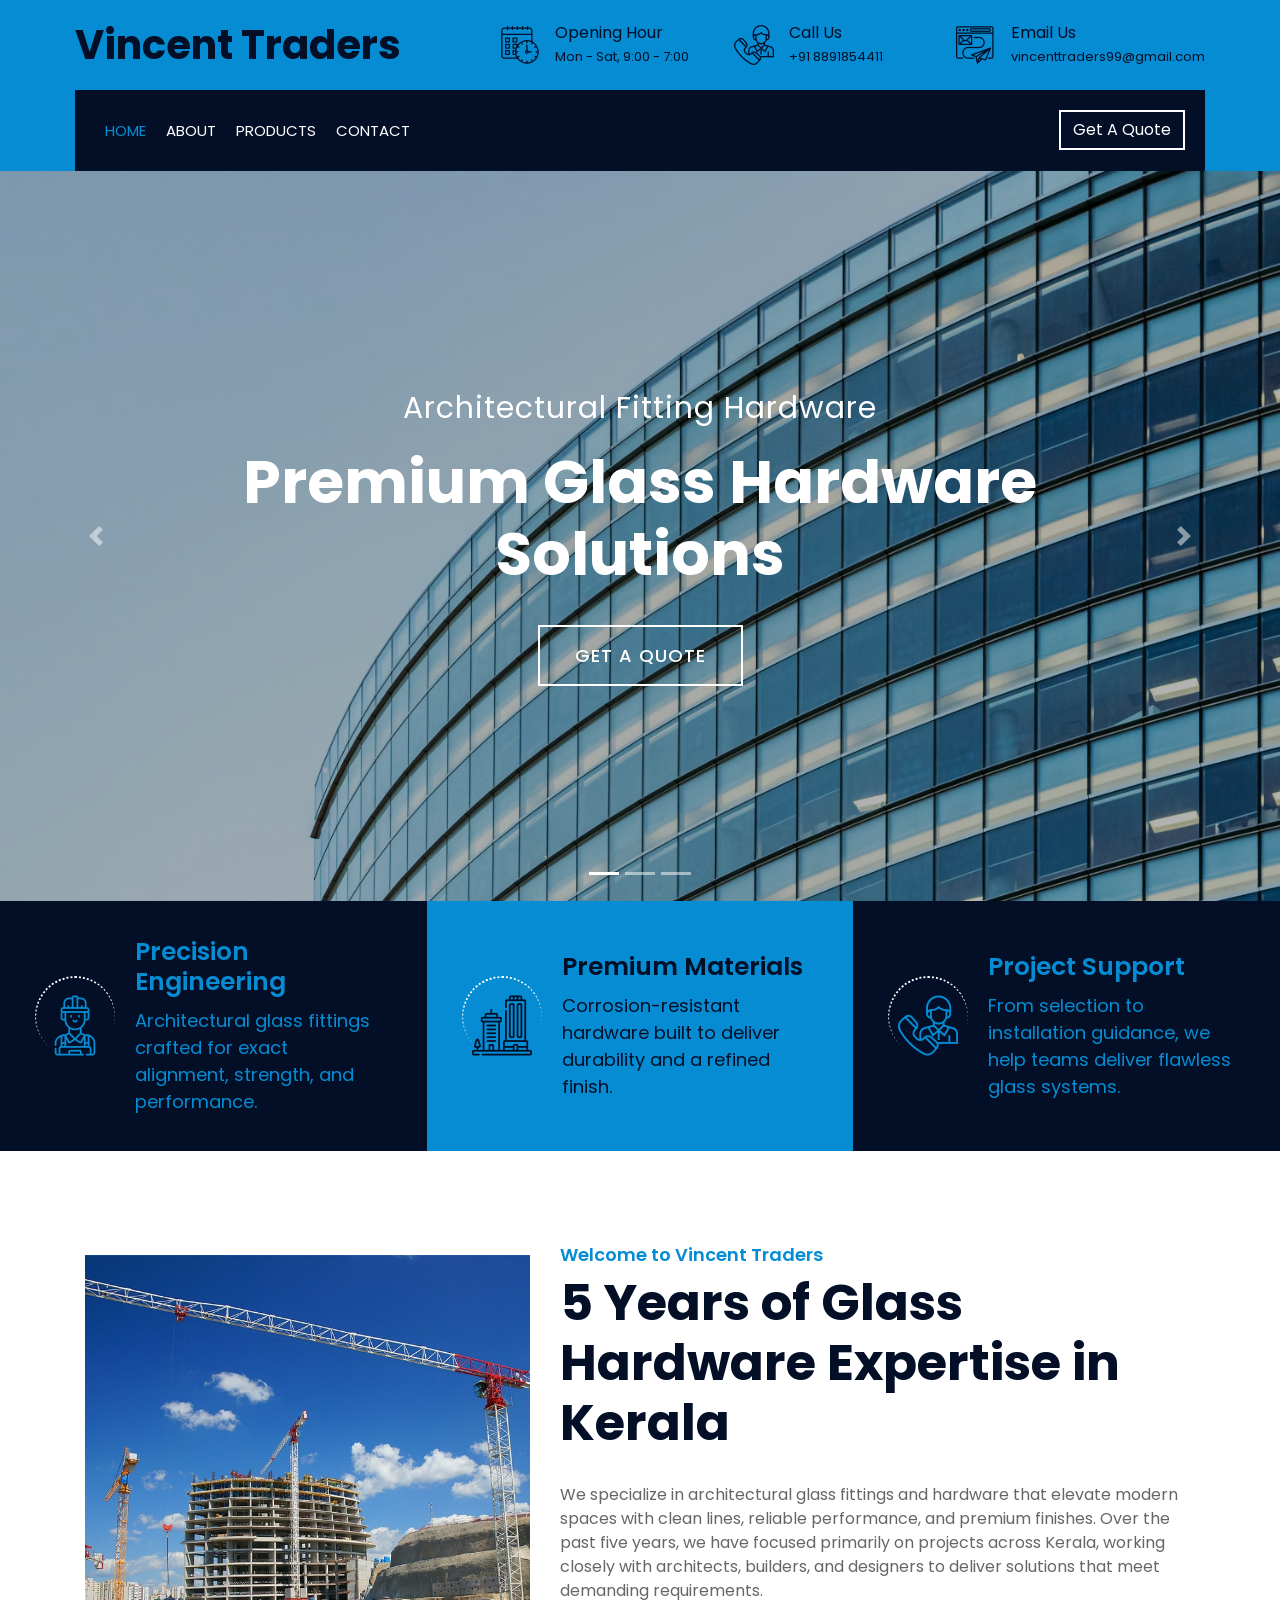
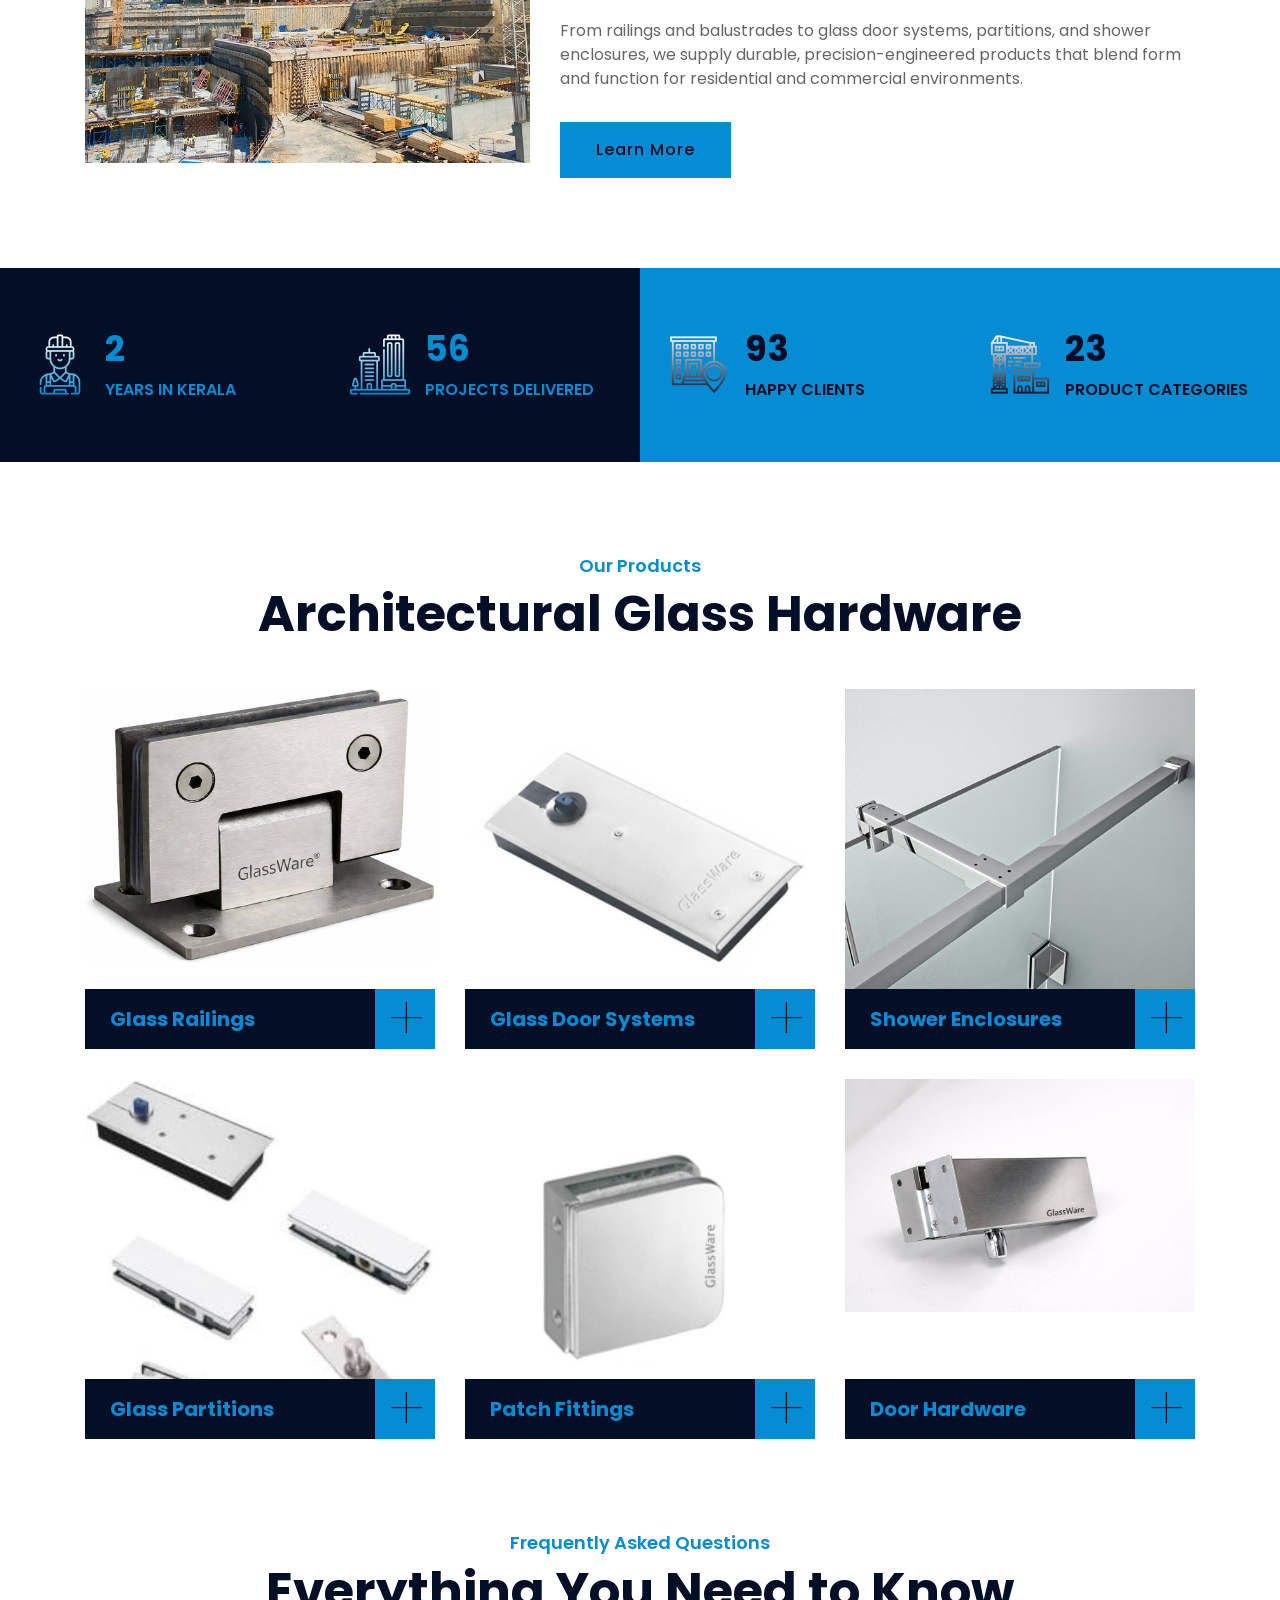
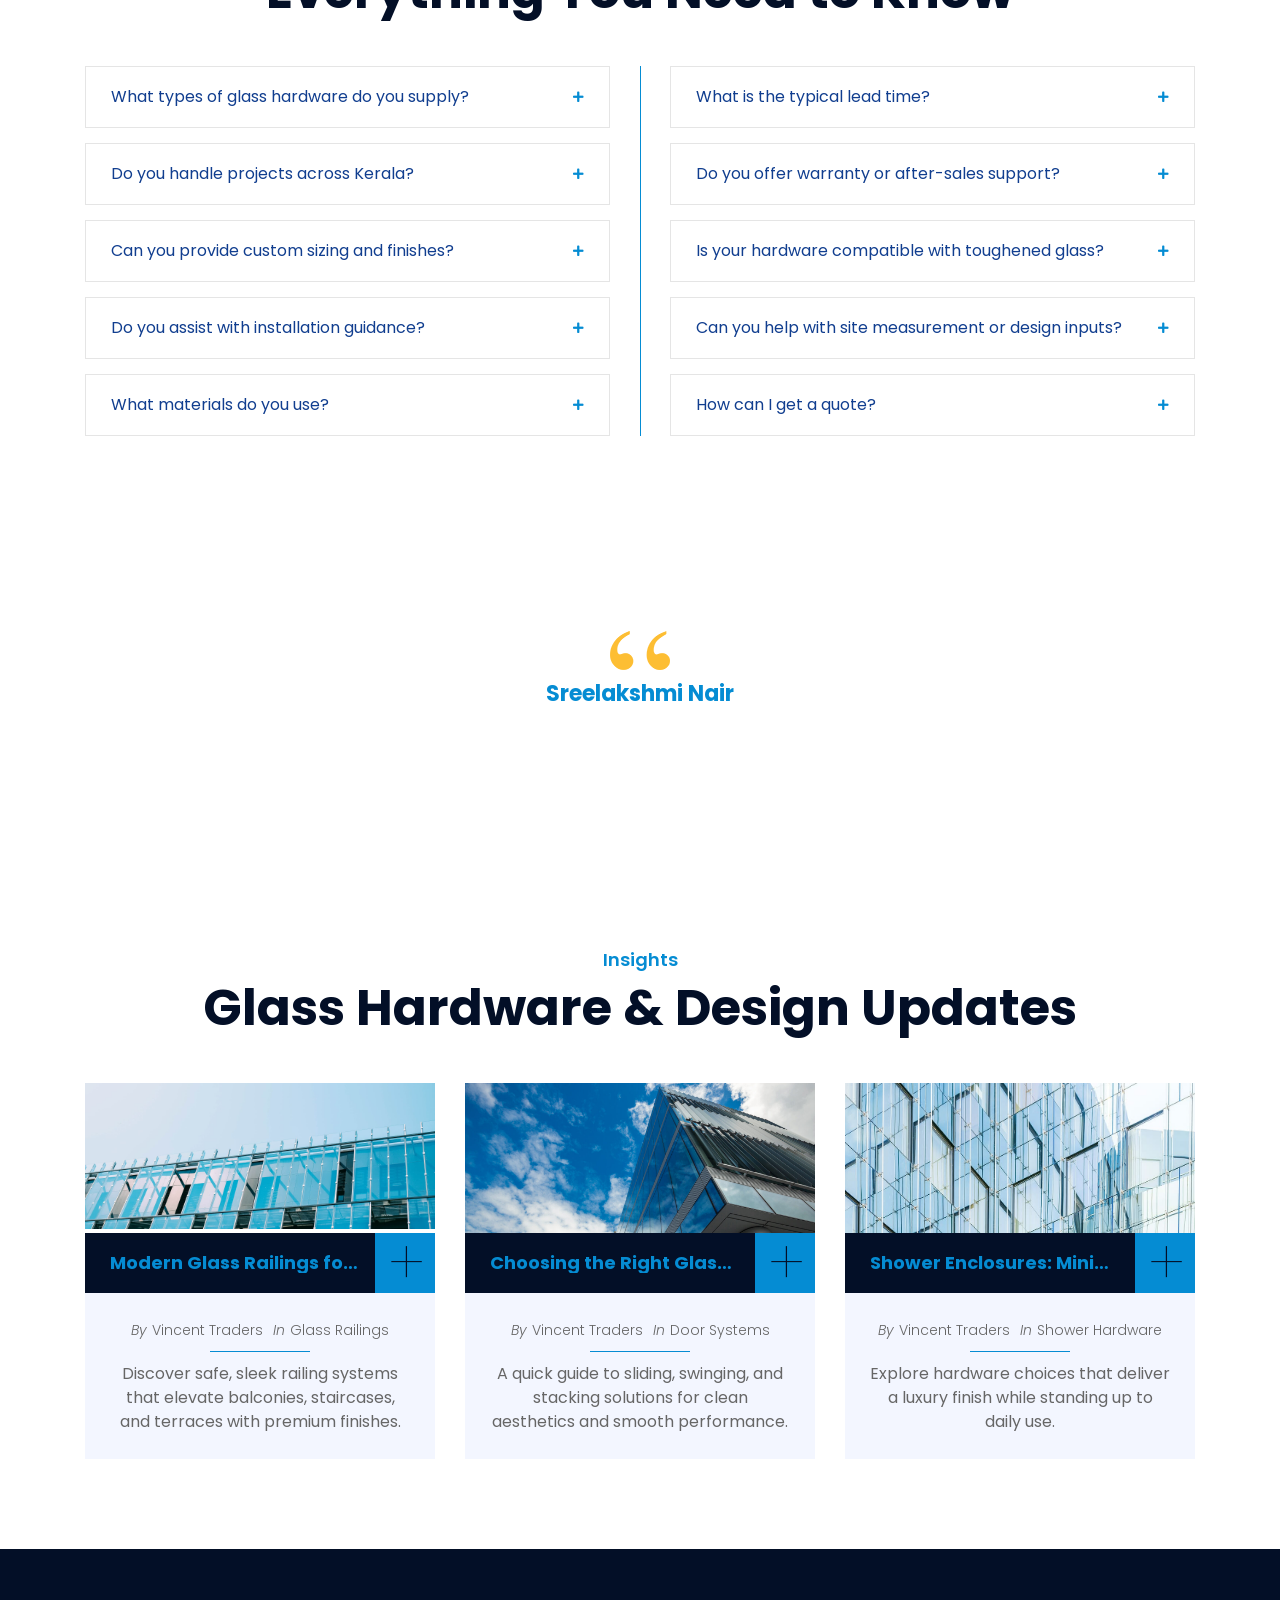
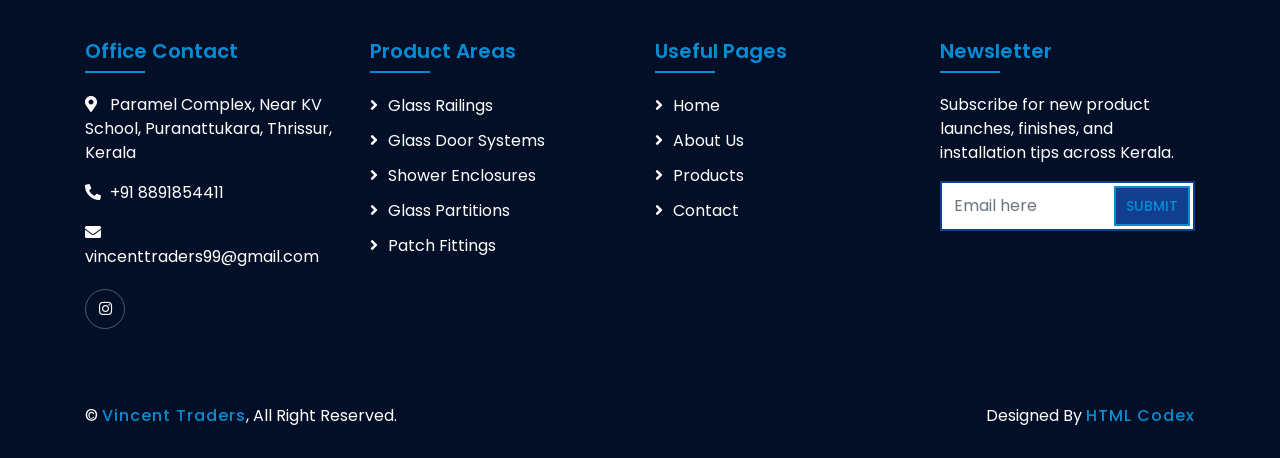
==== commit 11d8849e: "minor changes" ====
--- a/index.html
+++ b/index.html
@@ -190,7 +190,7 @@
                                         <i class="flaticon-address"></i>
                                     </div>
                                     <div class="fact-text">
-                                        <h2 data-toggle="counter-up">80</h2>
+                                        <h2 data-toggle="counter-up">200</h2>
                                         <p>Happy Clients</p>
                                     </div>
                                 </div>
